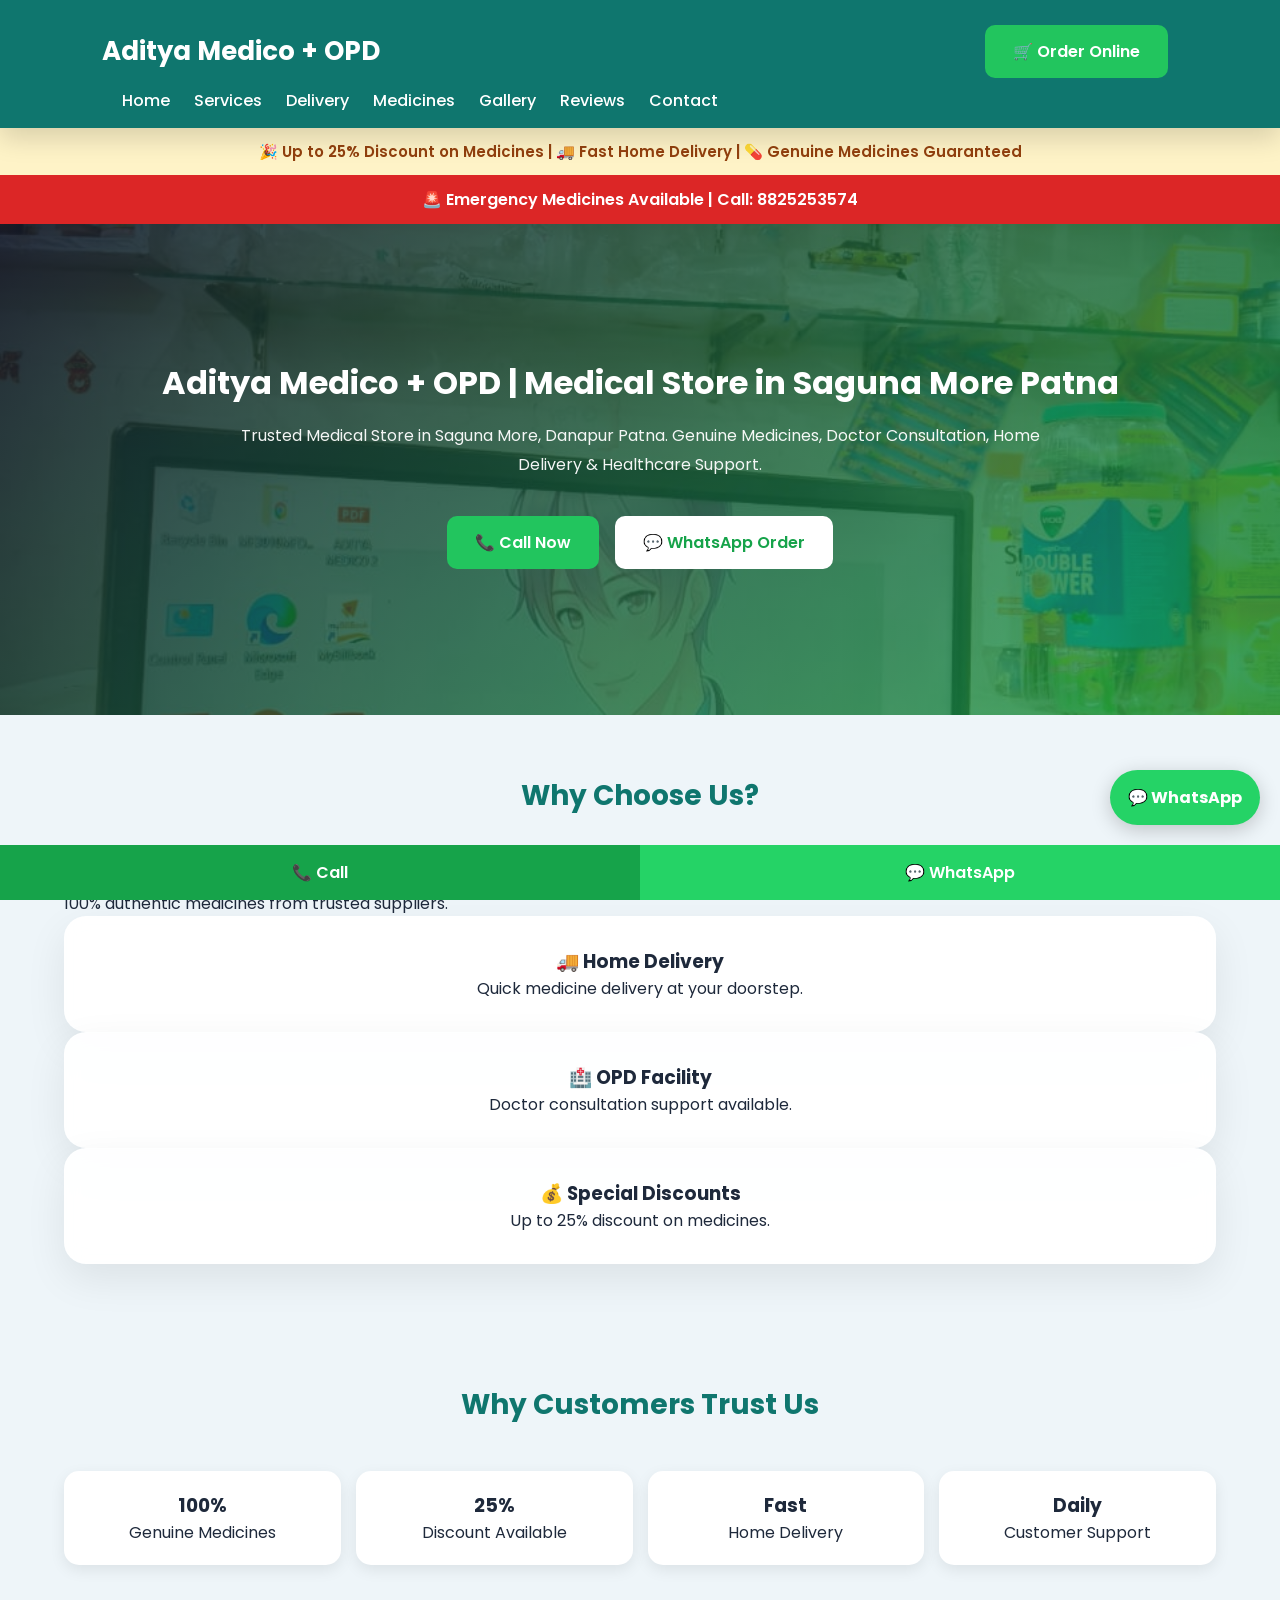
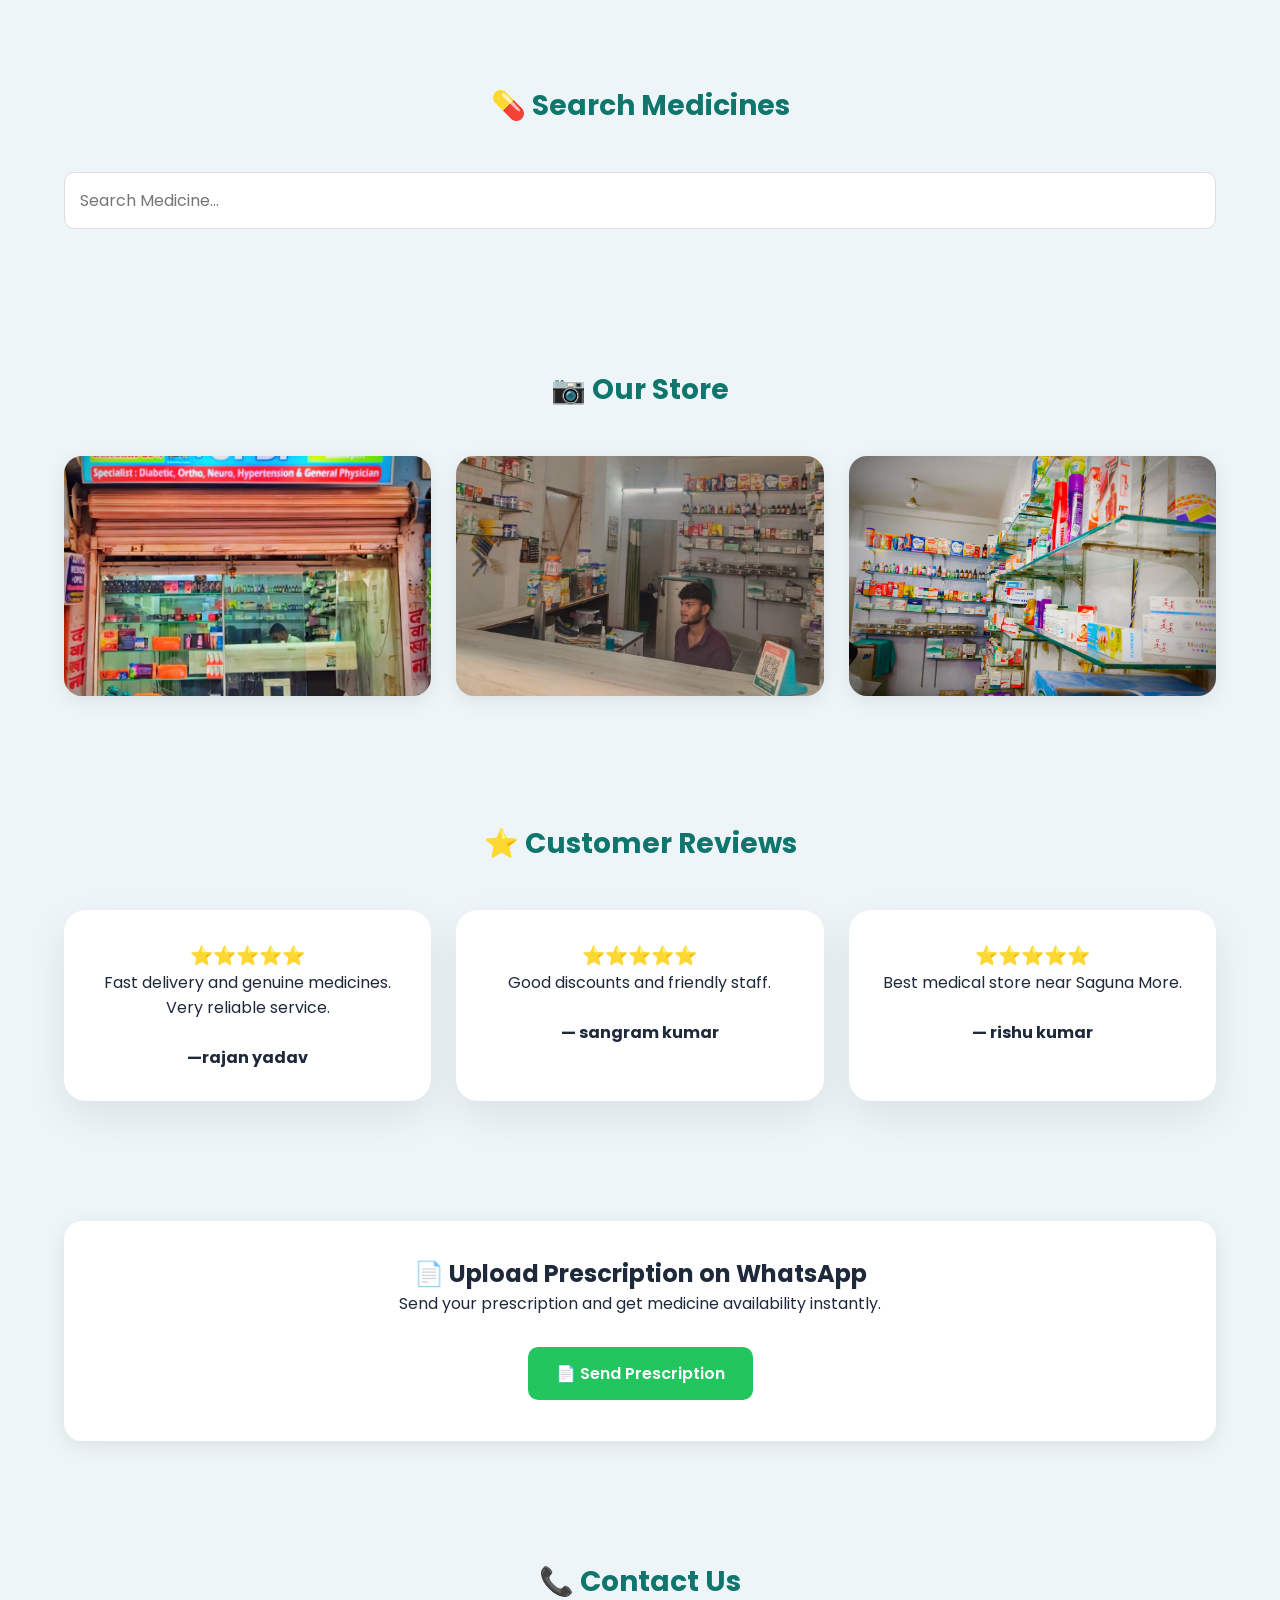
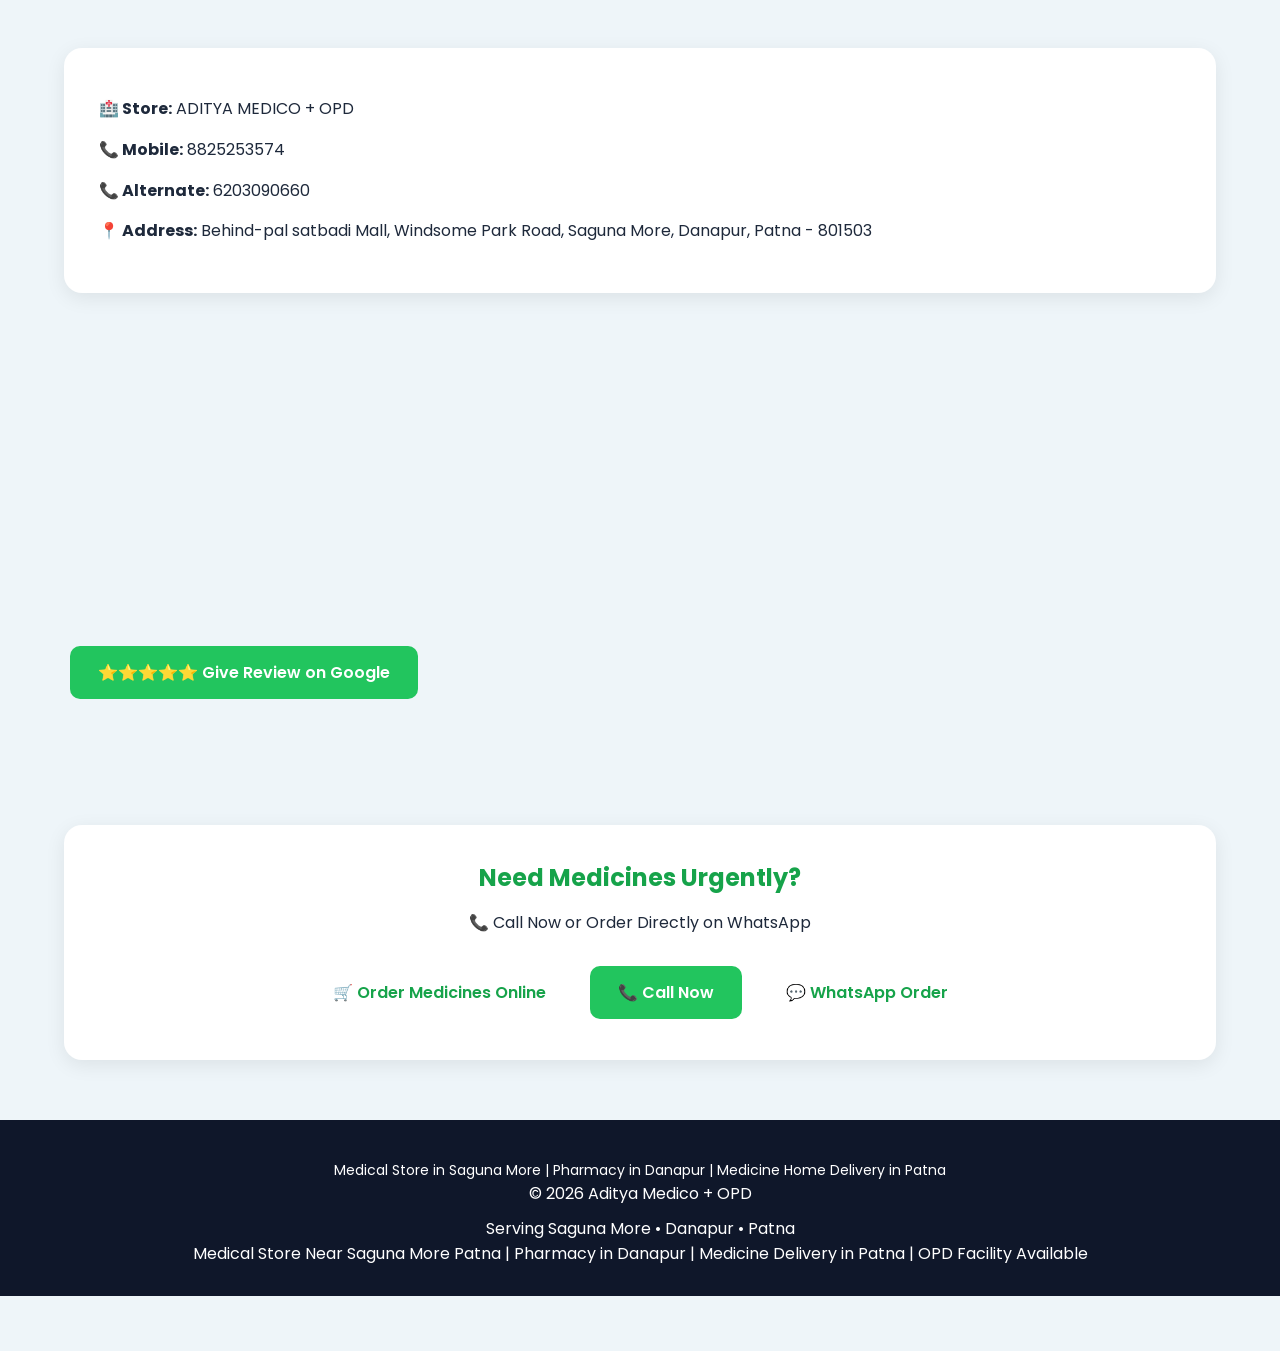
==== index.html @ daf8c57b "Update index.html" ====
<!DOCTYPE html>
<html lang="en">
<head>
<meta charset="UTF-8">
<meta name="viewport" content="width=device-width, initial-scale=1.0">

<title>Aditya Medico + OPD | Medical Store in Saguna More Danapur Patna</title>

<meta name="description"
content="Aditya Medico + OPD at Saguna More Danapur Patna. Genuine Medicines, Surgical Products, OPD Facility, Home Delivery and Special Discounts Available.">

<meta name="keywords"
content="Medical Store in Danapur, Medical Store in Saguna More, Pharmacy in Patna, Medicine Home Delivery, Surgical Products, OPD Facility">

<meta name="theme-color" content="#16a34a">

<link rel="canonical" href="https://aditya-medical.github.io/aditya-medical/">

<meta name="robots" content="index, follow">

<meta property="og:title" content="Aditya Medico + OPD">
<meta property="og:description" content="Medical Store in Saguna More Danapur Patna">
<meta property="og:image" content="shop1.jpg">
<meta property="og:type" content="website">
<meta property="og:url" content="https://aditya-medical.github.io/aditya-medical/">

<meta name="author" content="Aditya Medico + OPD">
<meta name="geo.region" content="IN-BR">
<meta name="geo.placename" content="Patna">
<link href="https://fonts.googleapis.com/css2?family=Poppins:wght@300;400;500;600;700&display=swap" rel="stylesheet">

<style>
.header-search input{
padding:10px;
border:none;
border-radius:8px;
width:250px;
outline:none;
}

@media(max-width:768px){
.header-search input{
width:100%;
margin-top:10px;
}
}
*{
margin:0;
padding:0;
box-sizing:border-box;
font-family:'Poppins',sans-serif;
scroll-behavior:smooth;
}

body{
background:#eef5f9;
color:#1e293b;
overflow-x:hidden;
}

header{
background:#0f766e;
color:white;
padding:15px 8%;
display:flex;
justify-content:space-between;
align-items:center;
flex-wrap:wrap;
position:sticky;
top:0;
z-index:999;
box-shadow:0 10px 25px rgba(0,0,0,.15);
}

.logo{
font-size:26px;
font-weight:700;
}

nav a{
color:white;
text-decoration:none;
margin-left:20px;
font-weight:500;
transition:.3s;
}

nav a:hover{
opacity:.8;
}
.menu-toggle{
display:none;
font-size:28px;
cursor:pointer;
color:white;
}

@media(max-width:768px){

#medicineList{
columns:1;
}

.menu-toggle{
display:block;
}

nav{
display:none;
width:100%;
text-align:center;
margin-top:10px;
}

nav.active{
display:block;
}

nav a{
display:block;
margin:10px 0;
}

}
.offer-banner{
background:#fef3c7;
color:#92400e;
padding:12px;
text-align:center;
font-weight:600;
font-size:15px;
}

.hero{
padding:140px 8%;
background:
linear-gradient(135deg,
rgba(15,23,42,.85),
rgba(22,163,74,.75)),
url('shop.jpg');
background-size:cover;
background-position:center;
background-repeat:no-repeat;
color:white;
text-align:center;
position:relative;
}

.hero h1{
font-size:60px;
font-weight:700;
margin-bottom:20px;
line-height:1.2;
}

.hero p{
font-size:22px;
max-width:800px;
margin:auto;
line-height:1.8;
opacity:.95;
}

.hero-buttons{
margin-top:30px;
}

.btn{
display:inline-block;
padding:14px 28px;
border-radius:10px;
text-decoration:none;
font-weight:600;
margin:6px;
transition:.3s;
}

.btn:hover{
transform:translateY(-3px);
}

.btn-primary{
background:#22c55e;
color:white;
}

.btn-secondary{
background:white;
color:#16a34a;
}

.section{
padding:80px 8%;
}

.section-title{
text-align:center;
font-size:34px;
margin-bottom:45px;
color:#0f766e;
}

.features,
.delivery-grid,
.review-grid,
.gallery-grid{
display:grid;
grid-template-columns:repeat(auto-fit,minmax(250px,1fr));
gap:25px;
}

.feature,
.delivery-card,
.review-card{
background:rgba(255,255,255,.95);
padding:30px;
border-radius:22px;
text-align:center;
box-shadow:0 15px 40px rgba(0,0,0,.08);
transition:.4s;
border:1px solid rgba(255,255,255,.3);
backdrop-filter:blur(10px);
}

.feature:hover,
.delivery-card:hover,
.review-card:hover{
transform:translateY(-5px);
}

.gallery-grid img{
width:100%;
height:240px;
object-fit:cover;
border-radius:18px;
box-shadow:0 5px 20px rgba(0,0,0,.08);
transition:.3s;
}

.gallery-grid img:hover{
transform:scale(1.03);
}

.contact{
background:white;
border-radius:18px;
padding:35px;
box-shadow:0 5px 20px rgba(0,0,0,.08);
}

.contact p{
margin:12px 0;
line-height:1.8;
}

.cta-box{
background:white;
padding:35px;
border-radius:18px;
text-align:center;
box-shadow:0 5px 20px rgba(0,0,0,.08);
}

.cta-box h2{
color:#16a34a;
margin-bottom:15px;
}

footer{
background:#0f172a;
color:white;
text-align:center;
padding:30px;
}

.whatsapp-float{
position:fixed;
bottom:20px;
right:20px;
background:#25D366;
color:white;
padding:15px 18px;
border-radius:50px;
text-decoration:none;
font-weight:bold;
box-shadow:0 5px 20px rgba(0,0,0,.2);
z-index:1000;
}

.sticky-mobile{
display:none;
}


.stats{display:grid;grid-template-columns:repeat(auto-fit,minmax(140px,1fr));gap:15px;margin-top:20px}
.stat{background:white;padding:20px;border-radius:15px;text-align:center;box-shadow:0 5px 15px rgba(0,0,0,.08);transition:.3s}
.stat:hover{transform:translateY(-5px)}
.emergency-banner{background:#dc2626;color:white;text-align:center;padding:12px;font-weight:600}
.prescription-box{background:white;padding:35px;border-radius:18px;text-align:center;box-shadow:0 5px 20px rgba(0,0,0,.08)}


.hero h1{
font-size:32px;
}

.hero p{
font-size:16px;
}

.section{
padding:60px 5%;
}

.section-title{
font-size:28px;
}

.sticky-mobile{
display:flex;
position:fixed;
bottom:0;
left:0;
width:100%;
z-index:9999;
}

.sticky-mobile a{
flex:1;
padding:15px;
text-align:center;
text-decoration:none;
font-weight:600;
color:white;
}

.call-bar{
background:#16a34a;
}

.whatsapp-bar{
background:#25D366;
}

footer{
margin-bottom:55px;
}

.whatsapp-float{
bottom:75px;
}


</style>

<script type="application/ld+json">
{
 "@context":"https://schema.org",
 "@type":"Pharmacy",
 "name":"Aditya Medico + OPD",
 "image":"shop1.jpg",
 "telephone":"+918825253574",
 "address":{
   "@type":"PostalAddress",
   "streetAddress":"Behind Pal Satbadi Mall, Windsome Park Road",
   "addressLocality":"Danapur",
   "addressRegion":"Bihar",
   "postalCode":"801503",
   "addressCountry":"IN"
 },
 "url":"https://aditya-medical.github.io/aditya-medical/"
}
</script>
<meta property="og:site_name"
content="Aditya Medico + OPD">

<meta property="og:locale"
content="en_IN">
</head>
<body>

<header>

<div class="logo">Aditya Medico + OPD</div>

<a href="order.html"
class="btn btn-primary"
style="margin:10px;">
🛒 Order Online
</a>
<div class="menu-toggle" onclick="toggleMenu()">
☰
</div>

<nav id="navbar">
<a href="#home">Home</a>
<a href="#services">Services</a>
<a href="#delivery">Delivery</a>
<a href="#medicines">Medicines</a>
<a href="#gallery">Gallery</a>
<a href="#reviews">Reviews</a>
<a href="#contact">Contact</a>
</nav>

</header>

<div class="offer-banner">
🎉 Up to 25% Discount on Medicines | 🚚 Fast Home Delivery | 💊 Genuine Medicines Guaranteed
</div>
<div class="emergency-banner">🚨 Emergency Medicines Available | Call: 8825253574</div>

<section class="hero" id="home">

<h1>
Aditya Medico + OPD | Medical Store in Saguna More Patna
</h1>
<p>
Trusted Medical Store in Saguna More, Danapur Patna.
Genuine Medicines, Doctor Consultation, Home Delivery & Healthcare Support.
</p>

<div class="hero-buttons">

<a href="tel:8825253574"
class="btn btn-primary">
📞 Call Now
</a>

<a href="https://wa.me/918825253574"
class="btn btn-secondary"
target="_blank">
💬 WhatsApp Order
</a>

</div>

</section>

<section class="section" id="services">

<h2 class="section-title">
Why Choose Us?
</h2>


<h3>💊 Genuine Medicines</h3>
<p>
100% authentic medicines from trusted suppliers.
</p>
</div>

<div class="feature">
<h3>🚚 Home Delivery</h3>
<p>
Quick medicine delivery at your doorstep.
</p>
</div>

<div class="feature">
<h3>🏥 OPD Facility</h3>
<p>
Doctor consultation support available.
</p>
</div>

<div class="feature">
<h3>💰 Special Discounts</h3>
<p>
Up to 25% discount on medicines.
</p>
</div>

</div>

</section>

<section class="section">
<h2 class="section-title">Why Customers Trust Us</h2>
<div class="stats">
<div class="stat"><h3>100%</h3><p>Genuine Medicines</p></div>
<div class="stat"><h3>25%</h3><p>Discount Available</p></div>
<div class="stat"><h3>Fast</h3><p>Home Delivery</p></div>
<div class="stat"><h3>Daily</h3><p>Customer Support</p></div>
</div>
</section>
<section class="section" id="medicines">

<h2 class="section-title">
💊 Search Medicines
</h2>
<input
id="medicineSearch"
type="text"
placeholder="Search Medicine..."
onkeyup="searchMedicine()"
style="
width:100%;
padding:15px;
border:1px solid #ddd;
border-radius:10px;
margin-bottom:20px;
font-size:16px;
">

<div id="medicineList"
style="
display:none;
background:white;
padding:25px;
border-radius:15px;
box-shadow:0 5px 15px rgba(0,0,0,.08);
columns:2;
">
<section class="section" id="delivery">

<h2 class="section-title">
🚚 Delivery Areas
</h2>

<div class="delivery-grid">

<div class="delivery-card">
<h3>📍 Saguna More</h3>
</div>


<div class="delivery-card">
<h3>📍 new mainpura kharanja,road</h3>
</div>

<div class="delivery-card">
<h3>📍 RPS More</h3>
</div>

<div class="delivery-card">
<h3>📍 balaji nager,road</h3>
</div>

</div>
 

</div>

<div id="medicineList"
style="
display:none;
background:white;
padding:25px;
border-radius:15px;
box-shadow:0 5px 15px rgba(0,0,0,.08);
columns:2;
">

<div>Dolo 650</div>
<div>Crocin</div>
<div>Paracetamol</div>
<div>Combiflam</div>
<div>Azithral 500</div>
<div>Azee 500</div>
<div>Amoxycillin</div>
<div>Cefixime</div>
<div>Monocef</div>
<div>Pantoprazole</div>
<div>Pan 40</div>
<div>Gelusil</div>
<div>Digene</div>
<div>Cetirizine</div>
<div>Levocet</div>
<div>Ascoril</div>
<div>Benadryl</div>
<div>Sinarest</div>
<div>Metformin</div>
<div>Glycomet</div>
<div>Glimepiride</div>
<div>Telmisartan</div>
<div>Amlodipine</div>
<div>Losartan</div>
<div>Ecosprin</div>
<div>Atorvastatin</div>
<div>Shelcal</div>
<div>Supradyn</div>
<div>Zincovit</div>
<div>Becosules</div>
<div>ORS</div>
<div>Electral</div>
<div>Volini</div>
<div>Betadine</div>
<div>Savlon</div>
<div>Dettol</div>
<div>Bandage</div>
<div>Cotton</div>
<div>Syringe</div>
<div>Gloves</div>
<div>tetnus</div>
<div>Calpol</div>
<div>Augmentin</div>
<div>Taxim O</div>
<div>Omez</div>
<div>Rabekind</div>
<div>Meftal Spas</div>
<div>Liv 52</div>
<div>Rantac</div>
<div>Nice</div>
<div>Norflox TZ</div>
<div>Allegra</div>
<div>Montair LC</div>
<div>Neurobion Forte</div>
<div>Revital H</div>
<div>Dabur Honitus</div>
<div>Vicks VapoRub</div>
<div>Pampers</div>
<div>Dexolac</div>
<div>Ensure</div>
<div>Horlicks</div>
<div>Protein Powder</div>
</div>
</section>
 
<section class="section" id="gallery">

<h2 class="section-title">
📷 Our Store
</h2>

<div class="gallery-grid">
<a href="shop1.jpg" target="_blank"><img src="shop1.jpg" alt="Aditya Medico Medical Store Saguna More Patna">
</a>
 
<a href="shop2.jpg" target="_blank"><img src="shop2.jpg" alt="Medicine Counter at Aditya Medico Danapur">
</a>
 
<a href="shop3.jpg" target="_blank"><img src="shop3.jpg" alt="Medical Store Interior in Danapur Patna">
</a>
 
</div>

</section>

<section class="section" id="reviews">

<h2 class="section-title">
⭐ Customer Reviews
</h2>

<div class="review-grid">

<div class="review-card">
<h3>⭐⭐⭐⭐⭐</h3>
<p>
Fast delivery and genuine medicines.
Very reliable service.
</p>
<br>
<strong>—rajan yadav</strong>
</div>

<div class="review-card">
<h3>⭐⭐⭐⭐⭐</h3>
<p>
Good discounts and friendly staff.
</p>
<br>
<strong>— sangram kumar</strong>
</div>

<div class="review-card">
<h3>⭐⭐⭐⭐⭐</h3>
<p>
Best medical store near Saguna More.
</p>
<br>
<strong>— rishu kumar</strong>
</div>

</div>

</section>

<section class="section">
<div class="prescription-box">
<h2>📄 Upload Prescription on WhatsApp</h2>
<p>Send your prescription and get medicine availability instantly.</p><br>
<a href="https://wa.me/918825253574"
target="_blank"
class="btn btn-primary">
📄 Send Prescription
</a>
</div>
</section>

<section class="section" id="contact">

<h2 class="section-title">
📞 Contact Us
</h2>

<div class="contact">

<p>
<strong>🏥 Store:</strong>
ADITYA MEDICO + OPD
</p>

<p>
<strong>📞 Mobile:</strong>
8825253574
</p>

<p>
<strong>📞 Alternate:</strong>
6203090660
</p>

<p>
<strong>📍 Address:</strong>
Behind-pal satbadi Mall, Windsome Park Road,
Saguna More, Danapur,
Patna - 801503
</p>

</div>

<iframe
src="https://maps.google.com/maps?q=Saguna%20More%20Danapur%20Patna&t=&z=15&ie=UTF8&iwloc=&output=embed"
width="100%"
height="320"
style="border:0;border-radius:18px;margin-top:20px;"
loading="lazy">
</iframe>
<a href="https://share.google/w2R0YugAiYqn33ZRH"
target="_blank"
class="btn btn-primary">
⭐⭐⭐⭐⭐ Give Review on Google
</a>
</div>
</section>

<section class="section">

<div class="cta-box">

<h2>
Need Medicines Urgently?
</h2>

<p>
📞 Call Now or Order Directly on WhatsApp
</p>

<br>

<a href="order.html"
class="btn btn-secondary">
🛒 Order Medicines Online
</a>

<a href="tel:8825253574"
class="btn btn-primary">
📞 Call Now
</a>

<a href="https://wa.me/918825253574"
class="btn btn-secondary"
target="_blank">
💬 WhatsApp Order
</a>
</div>

</section>

<footer>
<p style="margin-top:10px;font-size:14px;">
Medical Store in Saguna More | Pharmacy in Danapur | Medicine Home Delivery in Patna
</p>

 <p>
© 2026 Aditya Medico + OPD
</p>

<p style="margin-top:10px;">
Serving Saguna More • Danapur • Patna
</p>
<p>
Medical Store Near Saguna More Patna |
Pharmacy in Danapur |
Medicine Delivery in Patna |
OPD Facility Available
</p>
</footer>

<a href="https://wa.me/918825253574"
target="_blank"
class="whatsapp-float">
💬 WhatsApp
</a>

<div class="sticky-mobile">

<a href="tel:8825253574"
class="call-bar">
📞 Call
</a>

<a href="https://wa.me/918825253574"
target="_blank"
class="whatsapp-bar">
💬 WhatsApp
</a>

</div>
<script>
function searchMedicine() {

let input =
document.getElementById("medicineSearch")
.value.toLowerCase();

let medicineList =
document.getElementById("medicineList");

let medicines =
document.querySelectorAll("#medicineList div");

if(input === ""){
medicineList.style.display = "none";
return;
}

medicineList.style.display = "block";

medicines.forEach(function(item){

if(item.innerText.toLowerCase().includes(input)){
item.style.display = "block";
}
else{
item.style.display = "none";
}

});

}
</script>

<script>
function toggleMenu(){
document.getElementById("navbar").classList.toggle("active");
}

function searchMedicineHeader(value){
document.getElementById("medicineSearch").value = value;
searchMedicine();
}
</script>
</body>
</html>
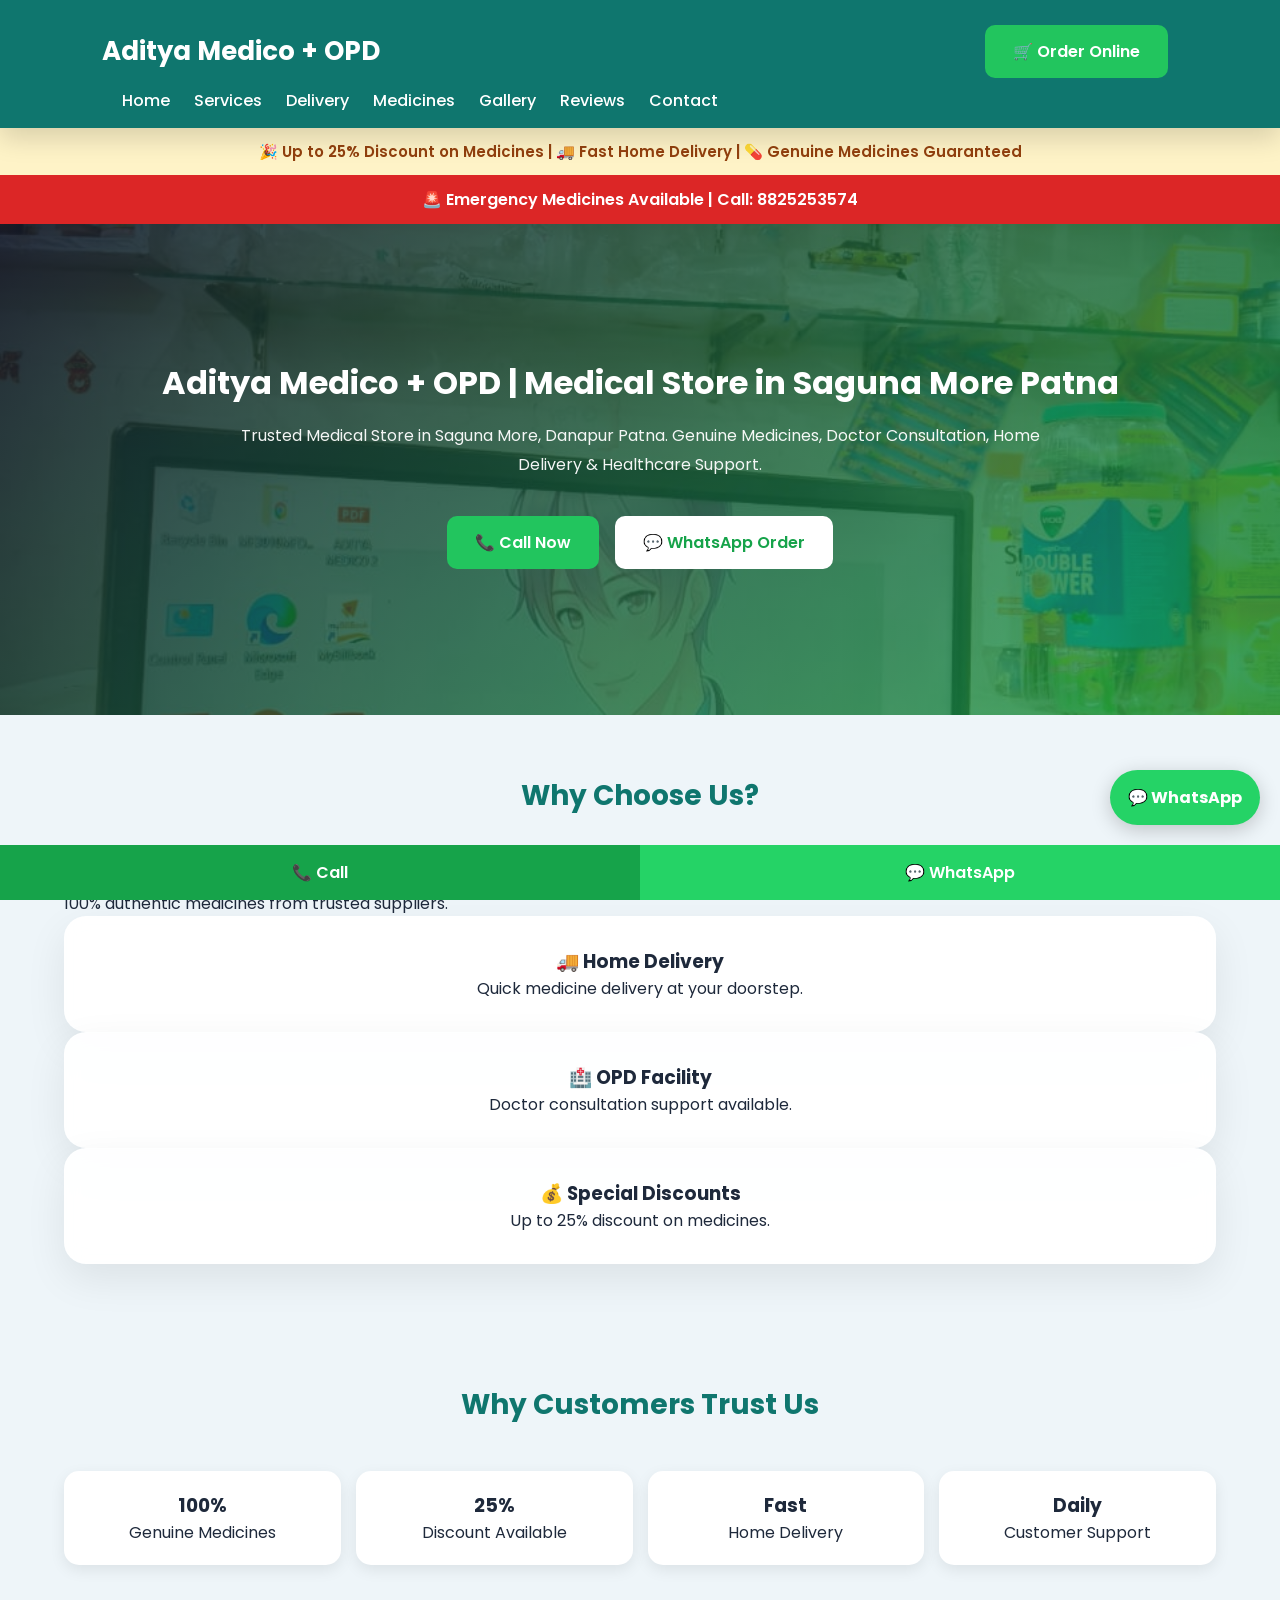
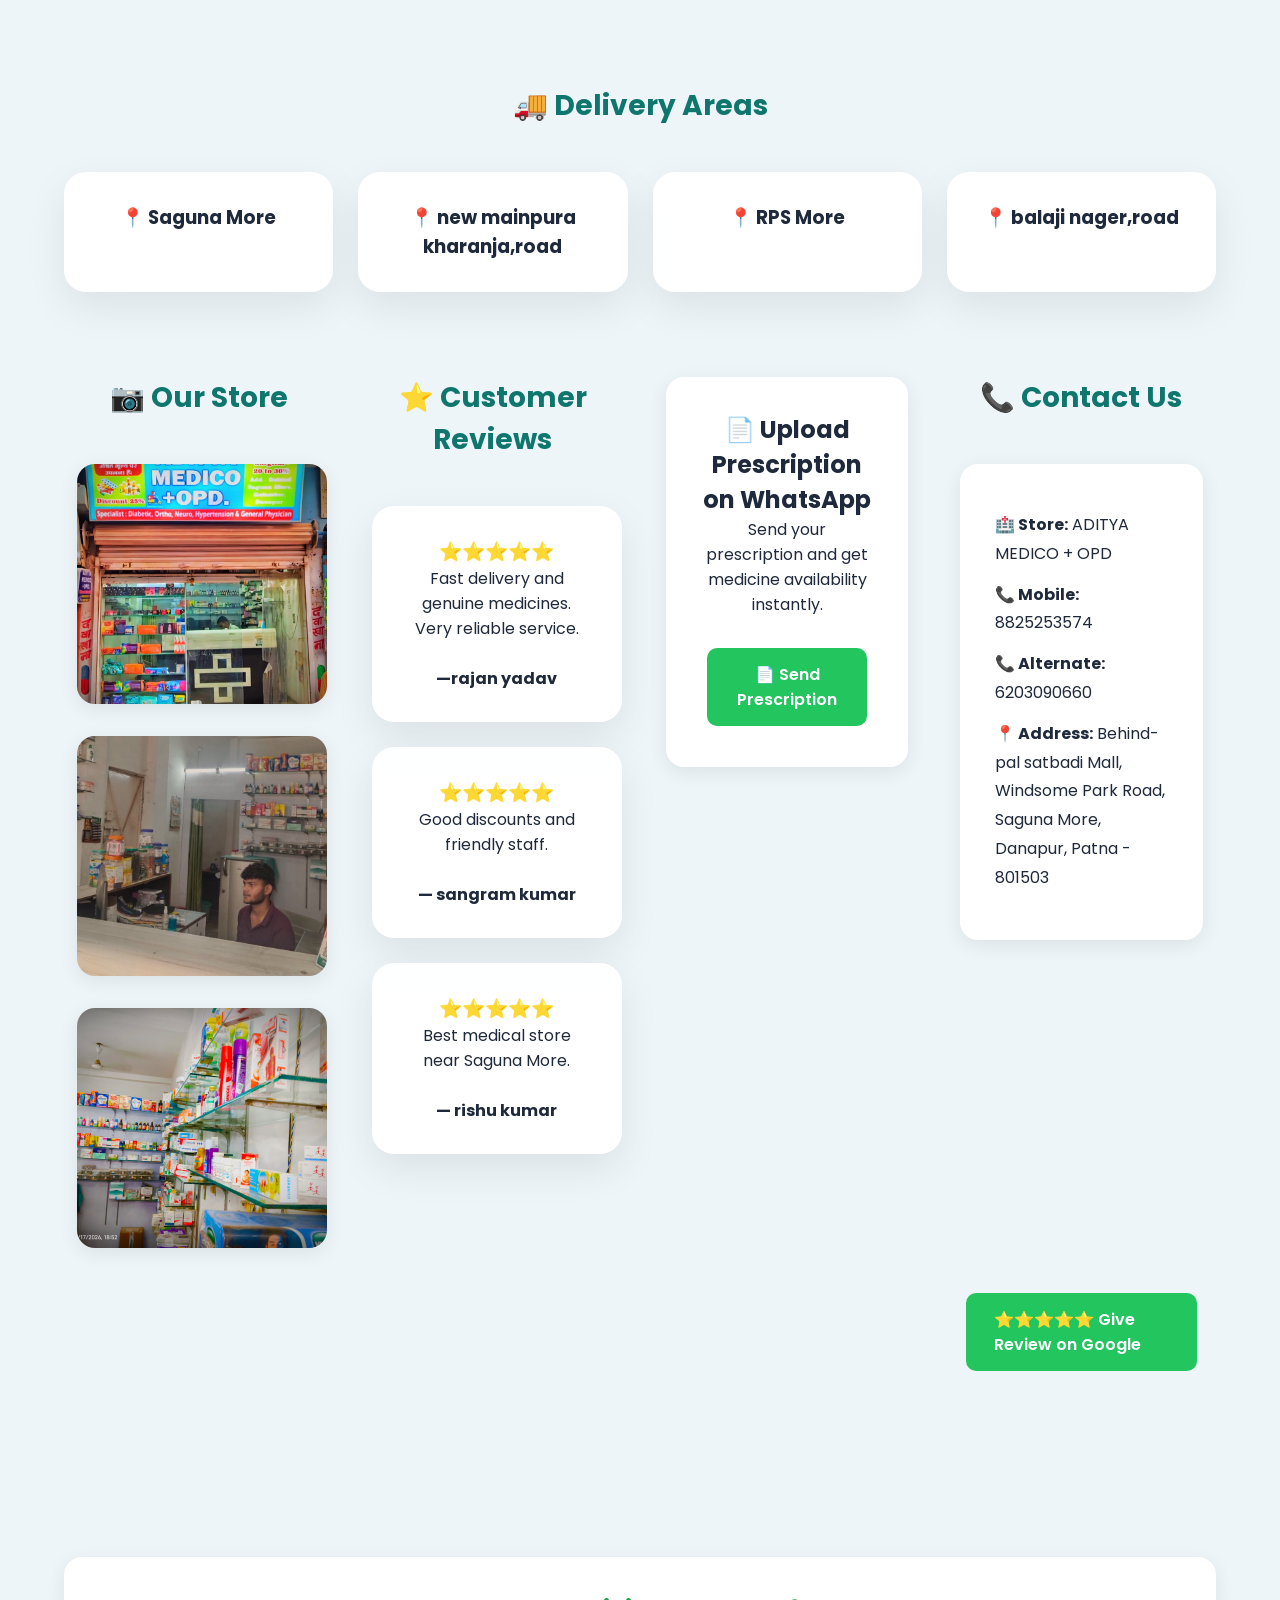
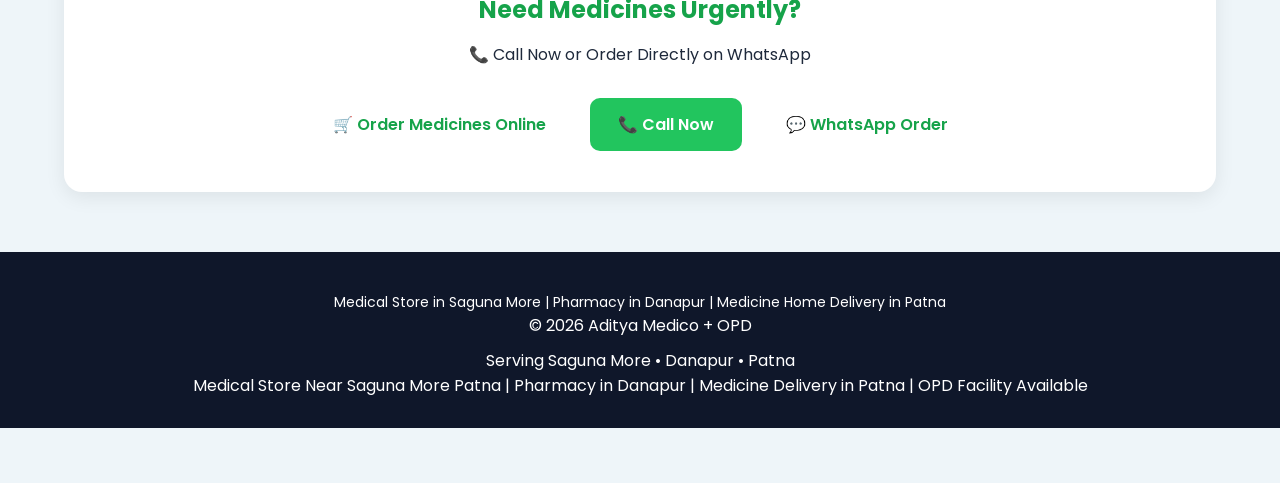
==== commit 10ab304d: "Update index.html" ====
--- a/index.html
+++ b/index.html
@@ -482,34 +482,7 @@
 <div class="stat"><h3>Daily</h3><p>Customer Support</p></div>
 </div>
 </section>
-<section class="section" id="medicines">
-
-<h2 class="section-title">
-💊 Search Medicines
-</h2>
-<input
-id="medicineSearch"
-type="text"
-placeholder="Search Medicine..."
-onkeyup="searchMedicine()"
-style="
-width:100%;
-padding:15px;
-border:1px solid #ddd;
-border-radius:10px;
-margin-bottom:20px;
-font-size:16px;
-">
-
-<div id="medicineList"
-style="
-display:none;
-background:white;
-padding:25px;
-border-radius:15px;
-box-shadow:0 5px 15px rgba(0,0,0,.08);
-columns:2;
-">
+
 <section class="section" id="delivery">
 
 <h2 class="section-title">
@@ -535,85 +508,8 @@
 <h3>📍 balaji nager,road</h3>
 </div>
 
-</div>
- 
-
-</div>
-
-<div id="medicineList"
-style="
-display:none;
-background:white;
-padding:25px;
-border-radius:15px;
-box-shadow:0 5px 15px rgba(0,0,0,.08);
-columns:2;
-">
-
-<div>Dolo 650</div>
-<div>Crocin</div>
-<div>Paracetamol</div>
-<div>Combiflam</div>
-<div>Azithral 500</div>
-<div>Azee 500</div>
-<div>Amoxycillin</div>
-<div>Cefixime</div>
-<div>Monocef</div>
-<div>Pantoprazole</div>
-<div>Pan 40</div>
-<div>Gelusil</div>
-<div>Digene</div>
-<div>Cetirizine</div>
-<div>Levocet</div>
-<div>Ascoril</div>
-<div>Benadryl</div>
-<div>Sinarest</div>
-<div>Metformin</div>
-<div>Glycomet</div>
-<div>Glimepiride</div>
-<div>Telmisartan</div>
-<div>Amlodipine</div>
-<div>Losartan</div>
-<div>Ecosprin</div>
-<div>Atorvastatin</div>
-<div>Shelcal</div>
-<div>Supradyn</div>
-<div>Zincovit</div>
-<div>Becosules</div>
-<div>ORS</div>
-<div>Electral</div>
-<div>Volini</div>
-<div>Betadine</div>
-<div>Savlon</div>
-<div>Dettol</div>
-<div>Bandage</div>
-<div>Cotton</div>
-<div>Syringe</div>
-<div>Gloves</div>
-<div>tetnus</div>
-<div>Calpol</div>
-<div>Augmentin</div>
-<div>Taxim O</div>
-<div>Omez</div>
-<div>Rabekind</div>
-<div>Meftal Spas</div>
-<div>Liv 52</div>
-<div>Rantac</div>
-<div>Nice</div>
-<div>Norflox TZ</div>
-<div>Allegra</div>
-<div>Montair LC</div>
-<div>Neurobion Forte</div>
-<div>Revital H</div>
-<div>Dabur Honitus</div>
-<div>Vicks VapoRub</div>
-<div>Pampers</div>
-<div>Dexolac</div>
-<div>Ensure</div>
-<div>Horlicks</div>
-<div>Protein Powder</div>
-</div>
-</section>
+
+
  
 <section class="section" id="gallery">
 
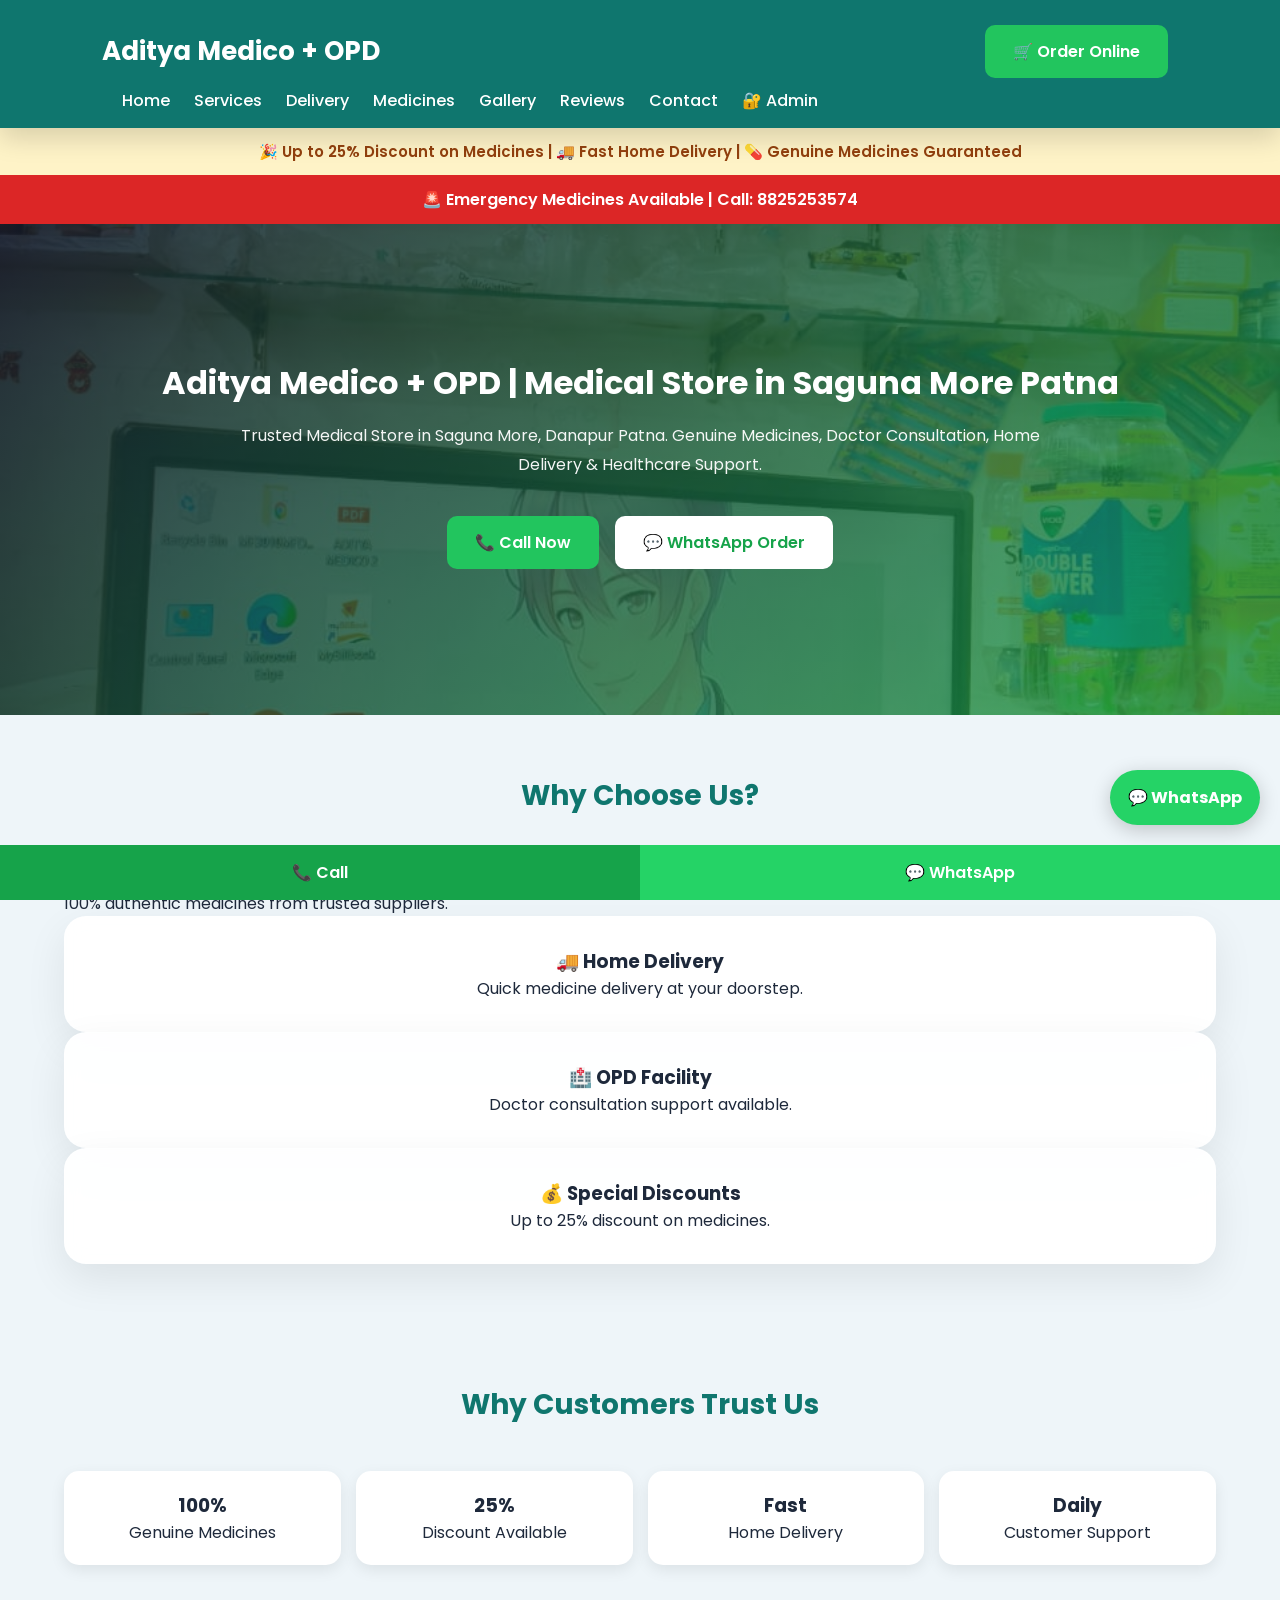
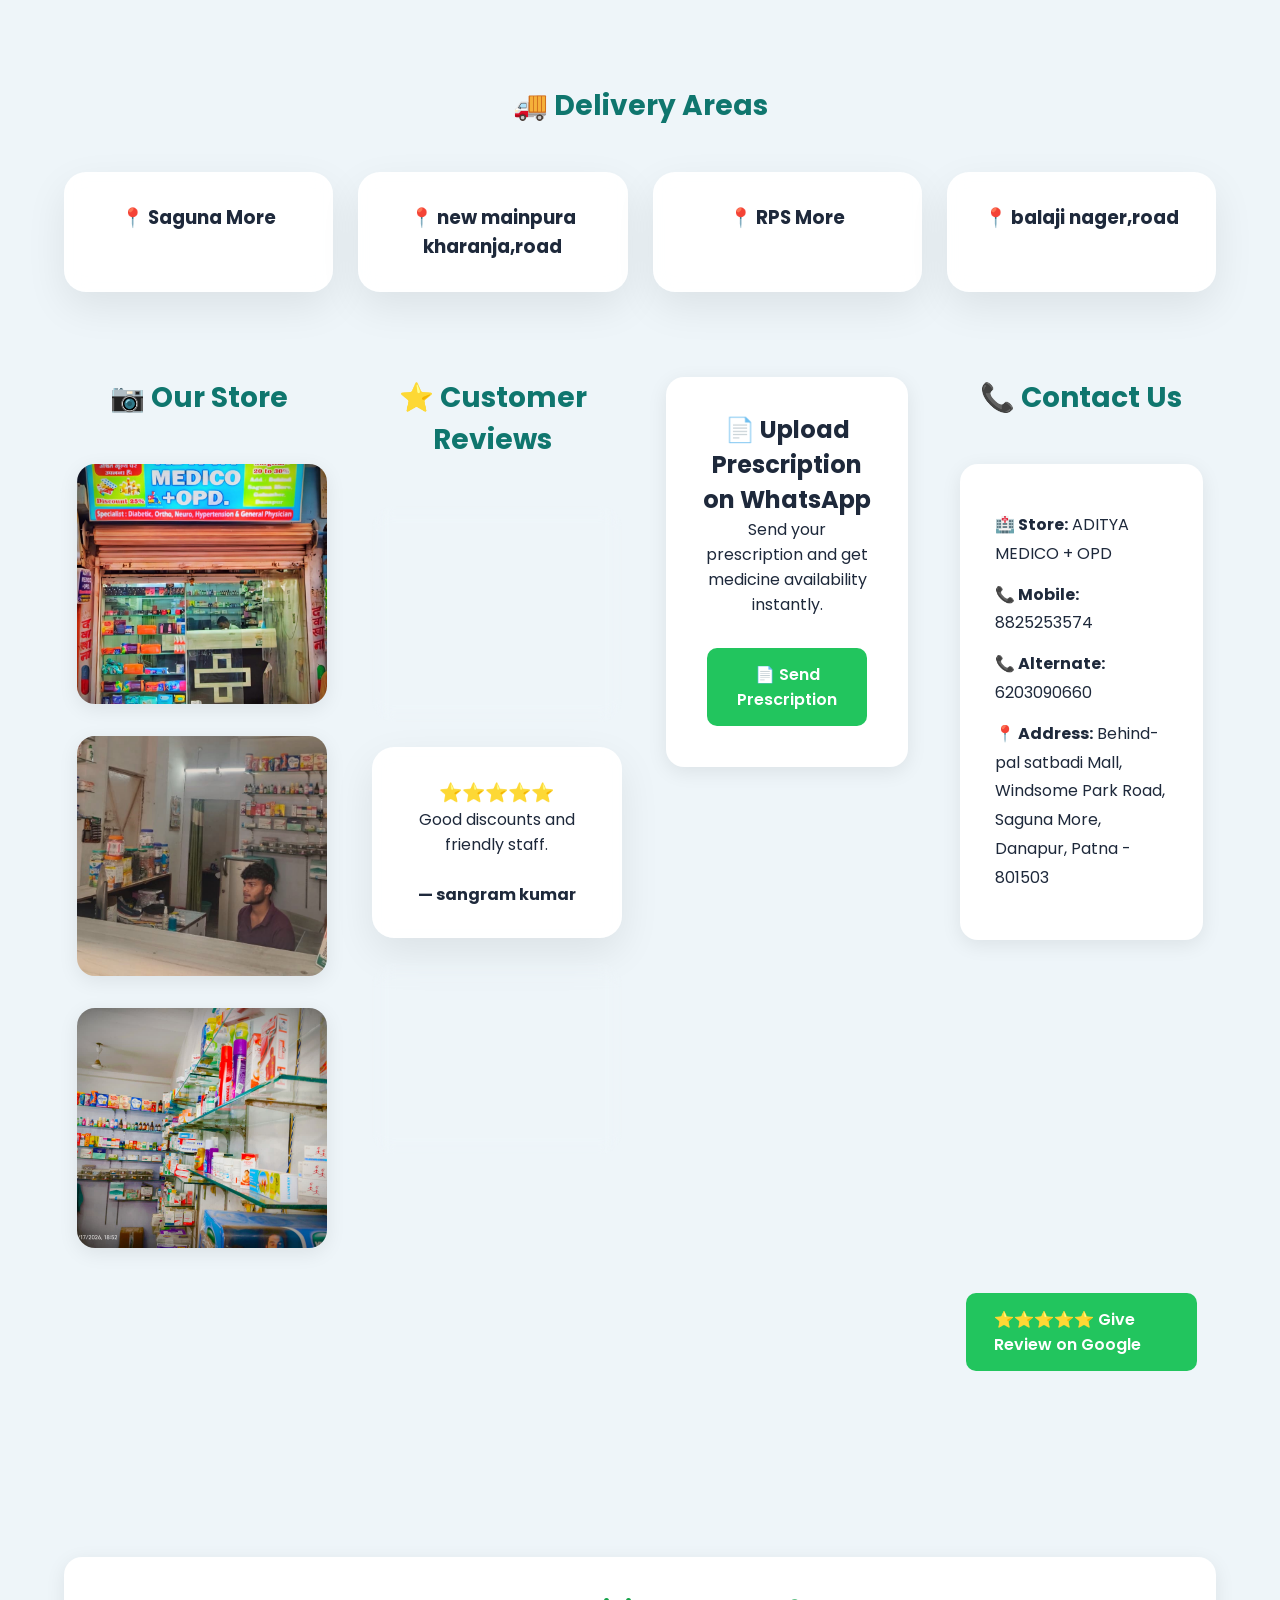
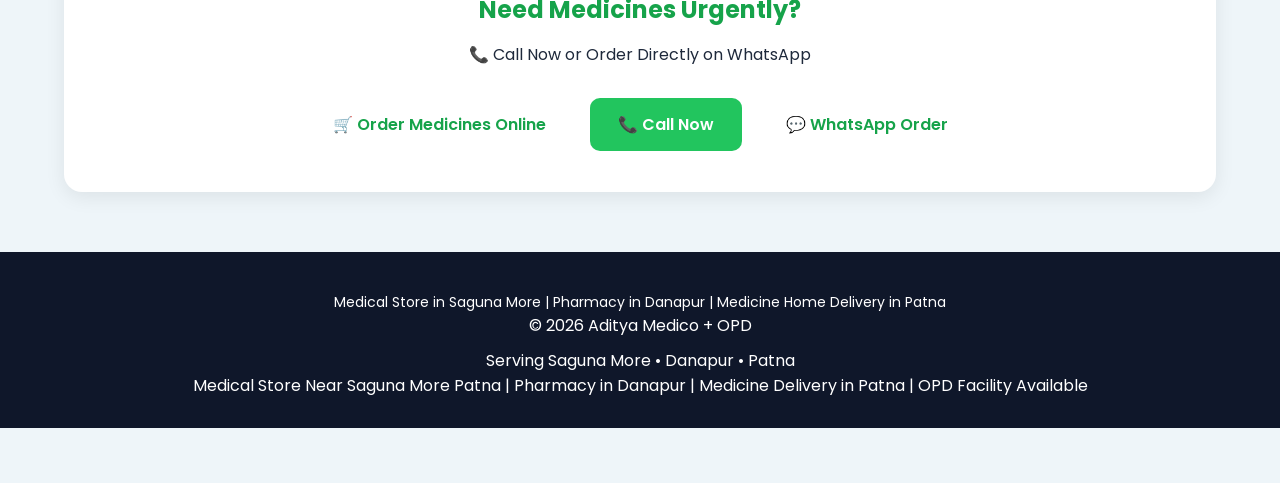
==== commit 86be3d91: "Update index.html" ====
--- a/index.html
+++ b/index.html
@@ -399,6 +399,7 @@
 <a href="#gallery">Gallery</a>
 <a href="#reviews">Reviews</a>
 <a href="#contact">Contact</a>
+<a href="admin.html">🔐 Admin</a>
 </nav>
 
 </header>
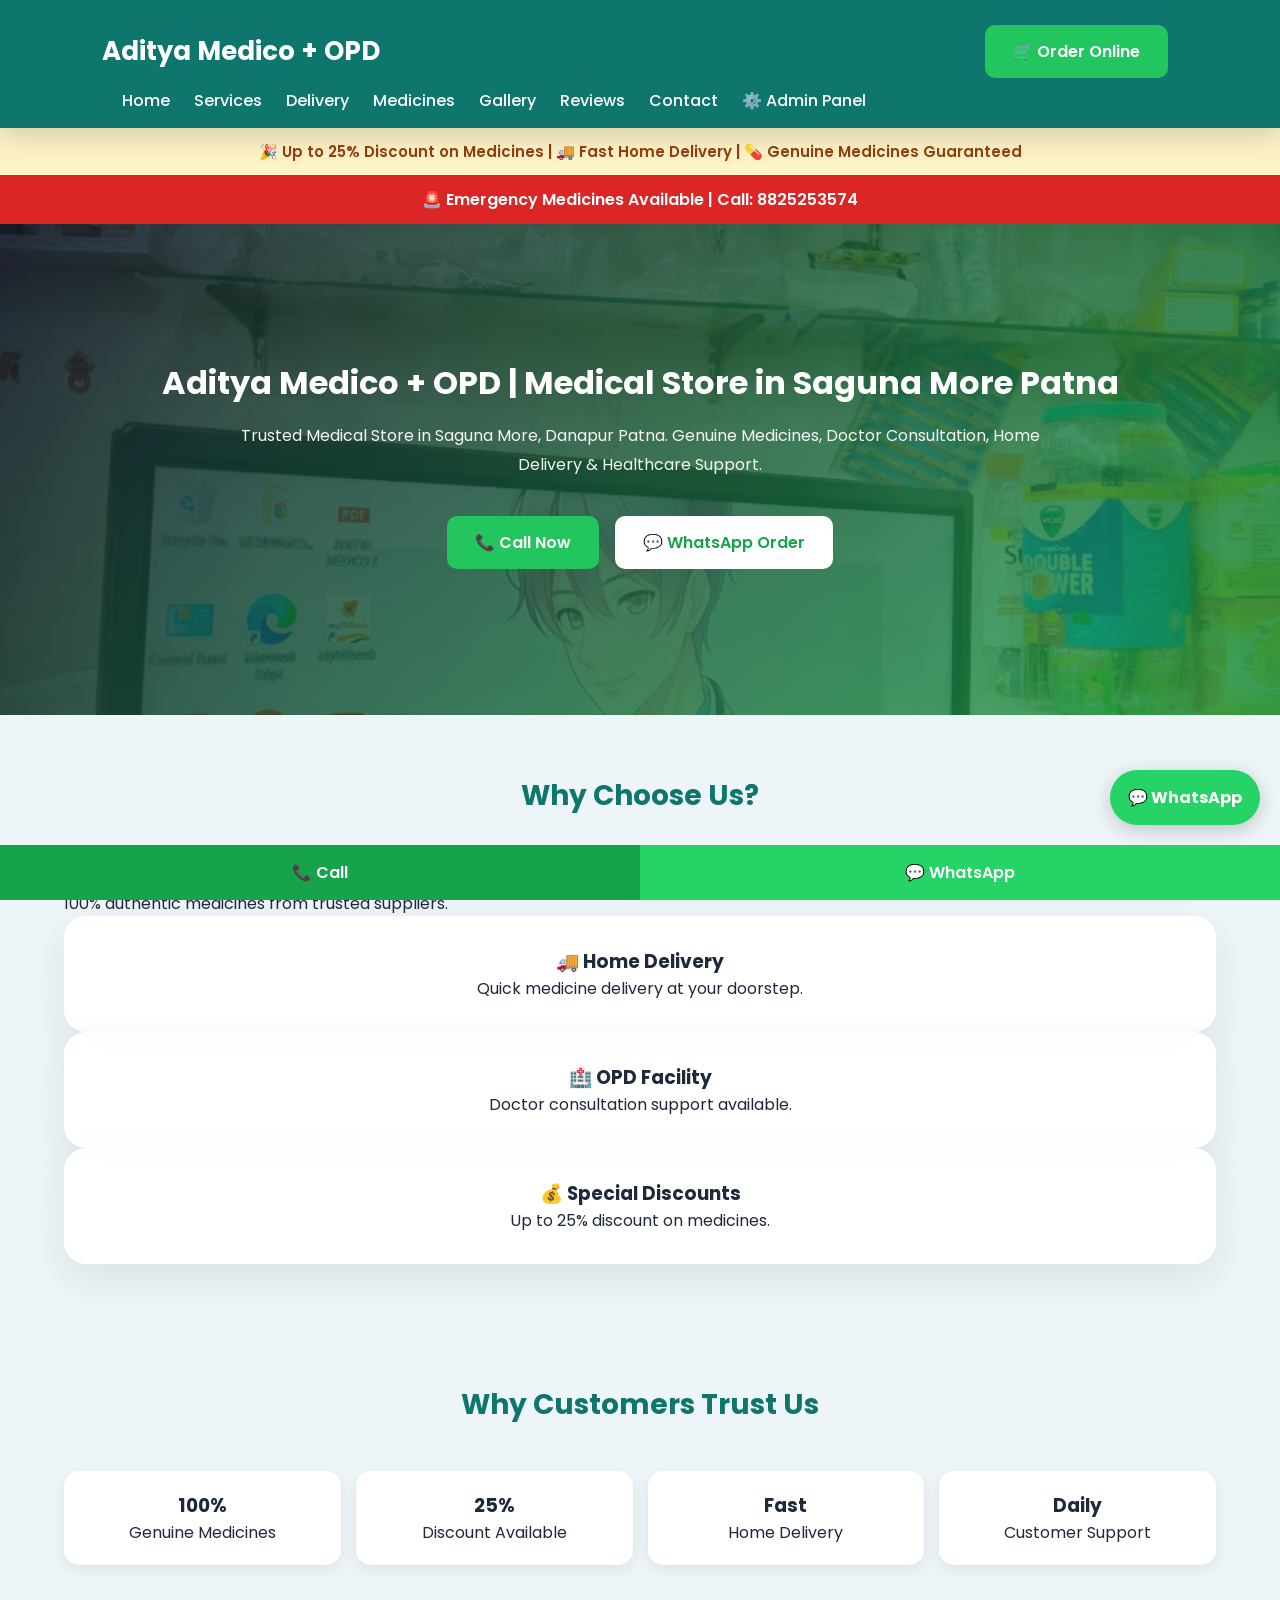
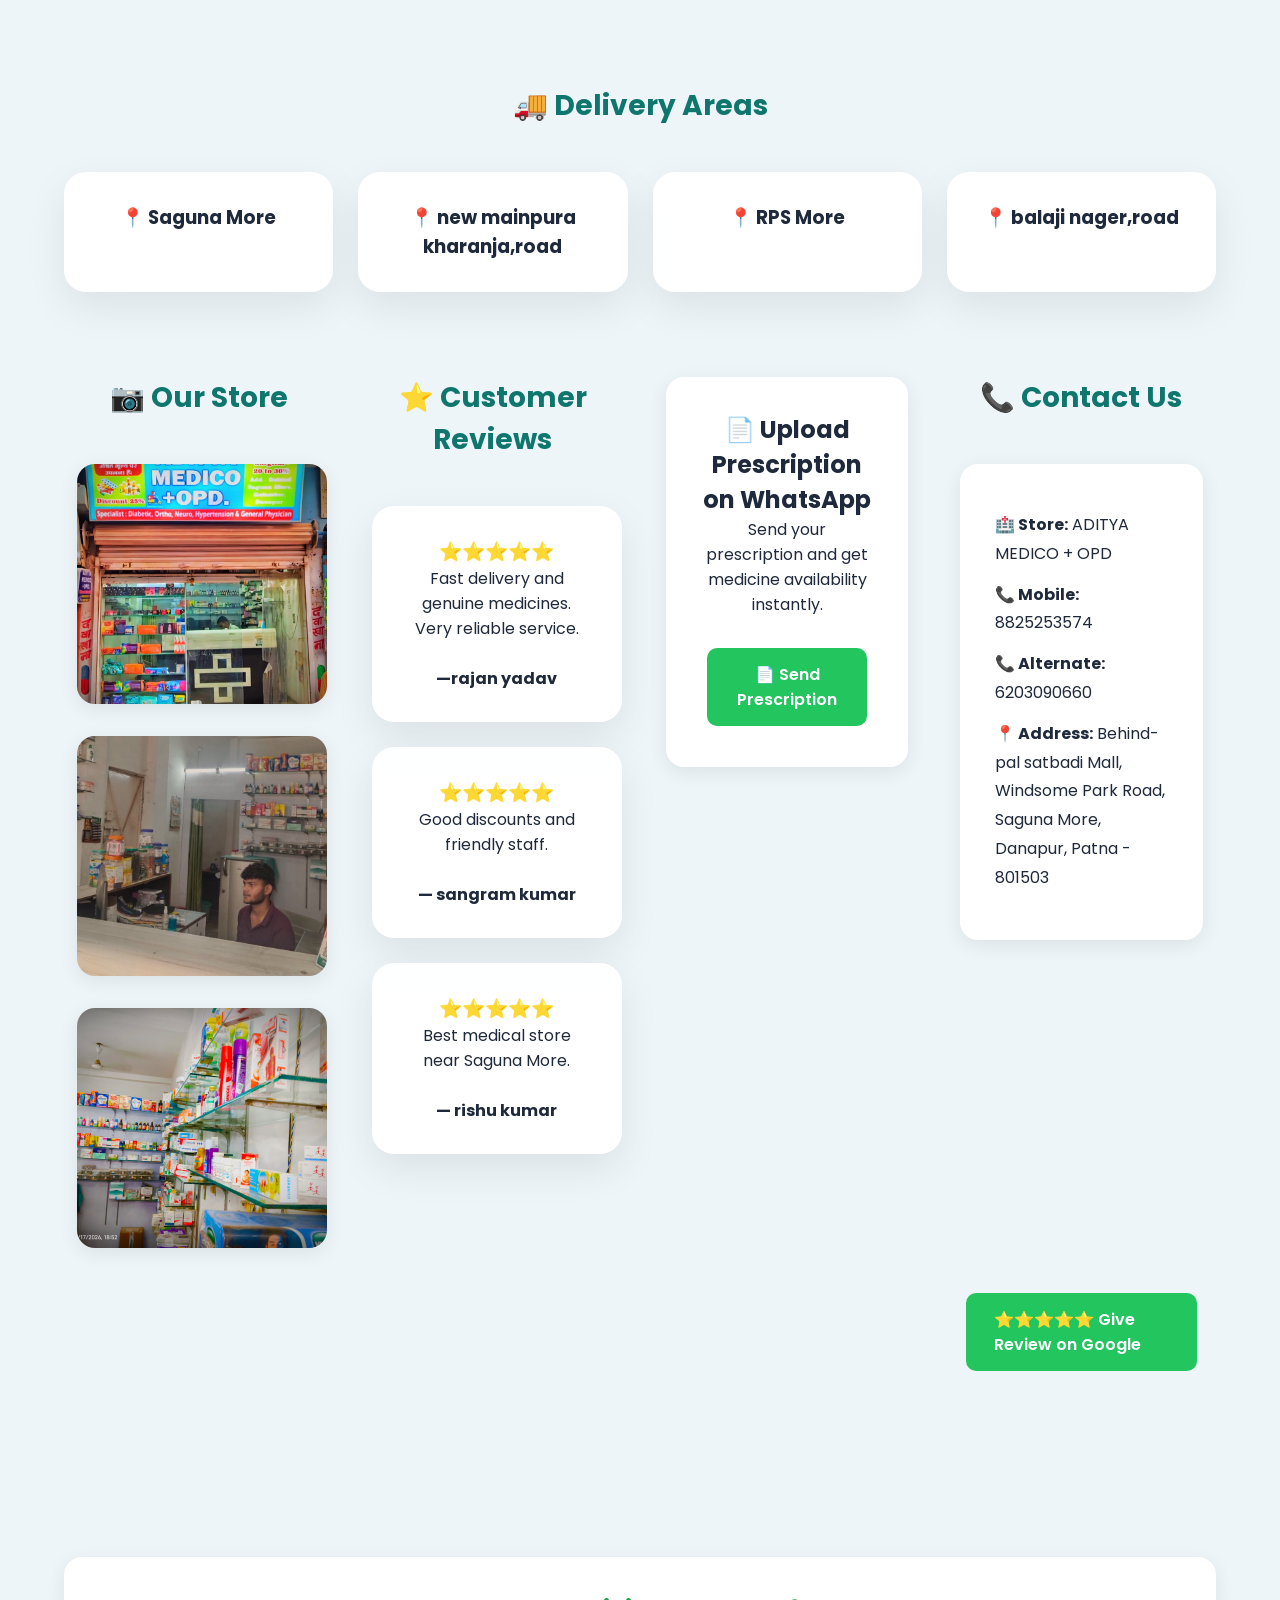
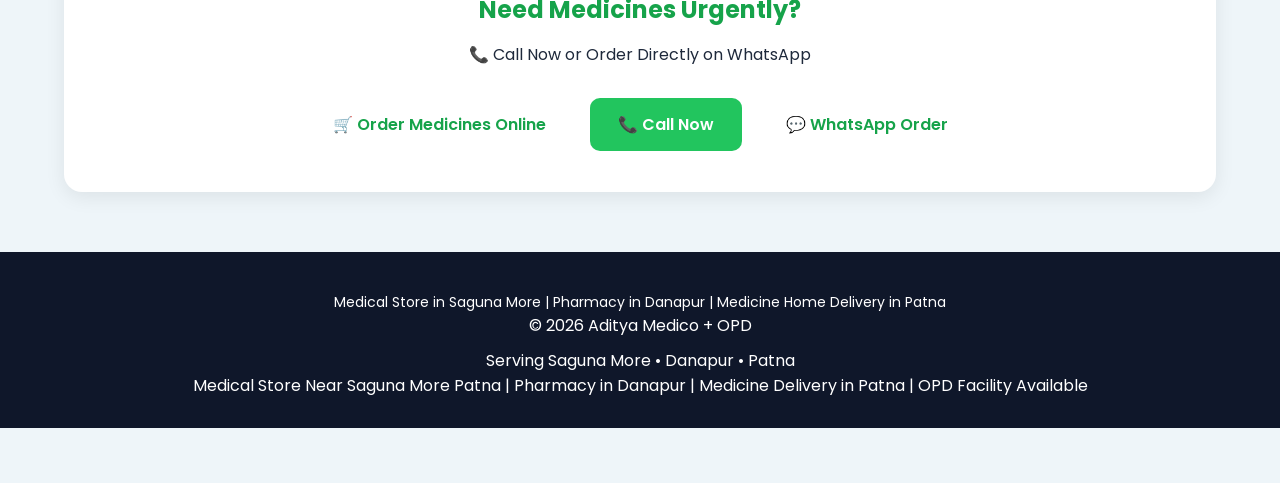
==== commit 1a43b4f3: "Update index.html" ====
--- a/index.html
+++ b/index.html
@@ -399,7 +399,9 @@
 <a href="#gallery">Gallery</a>
 <a href="#reviews">Reviews</a>
 <a href="#contact">Contact</a>
-<a href="admin.html">🔐 Admin</a>
+<a href="admin.html" class="menu-btn">
+⚙️ Admin Panel
+</a>
 </nav>
 
 </header>
@@ -508,7 +510,6 @@
 <div class="delivery-card">
 <h3>📍 balaji nager,road</h3>
 </div>
-
 
 
  
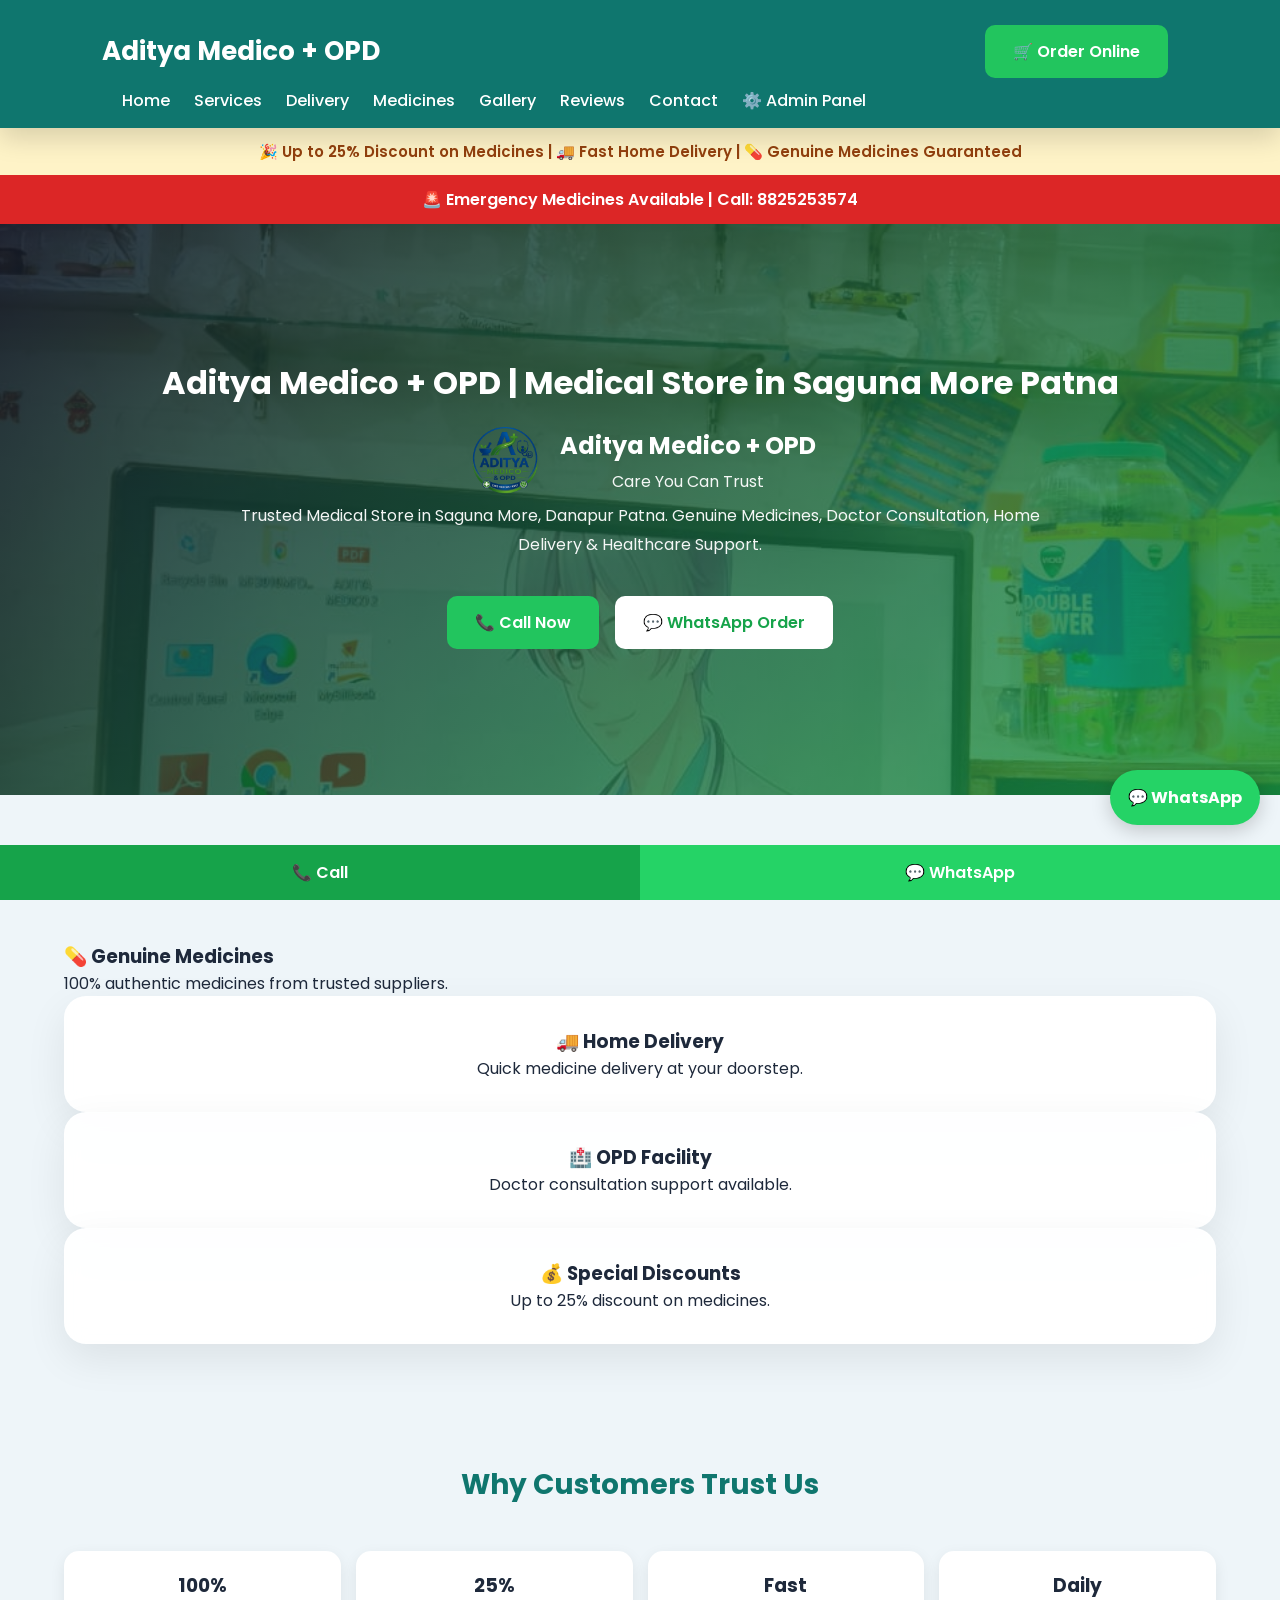
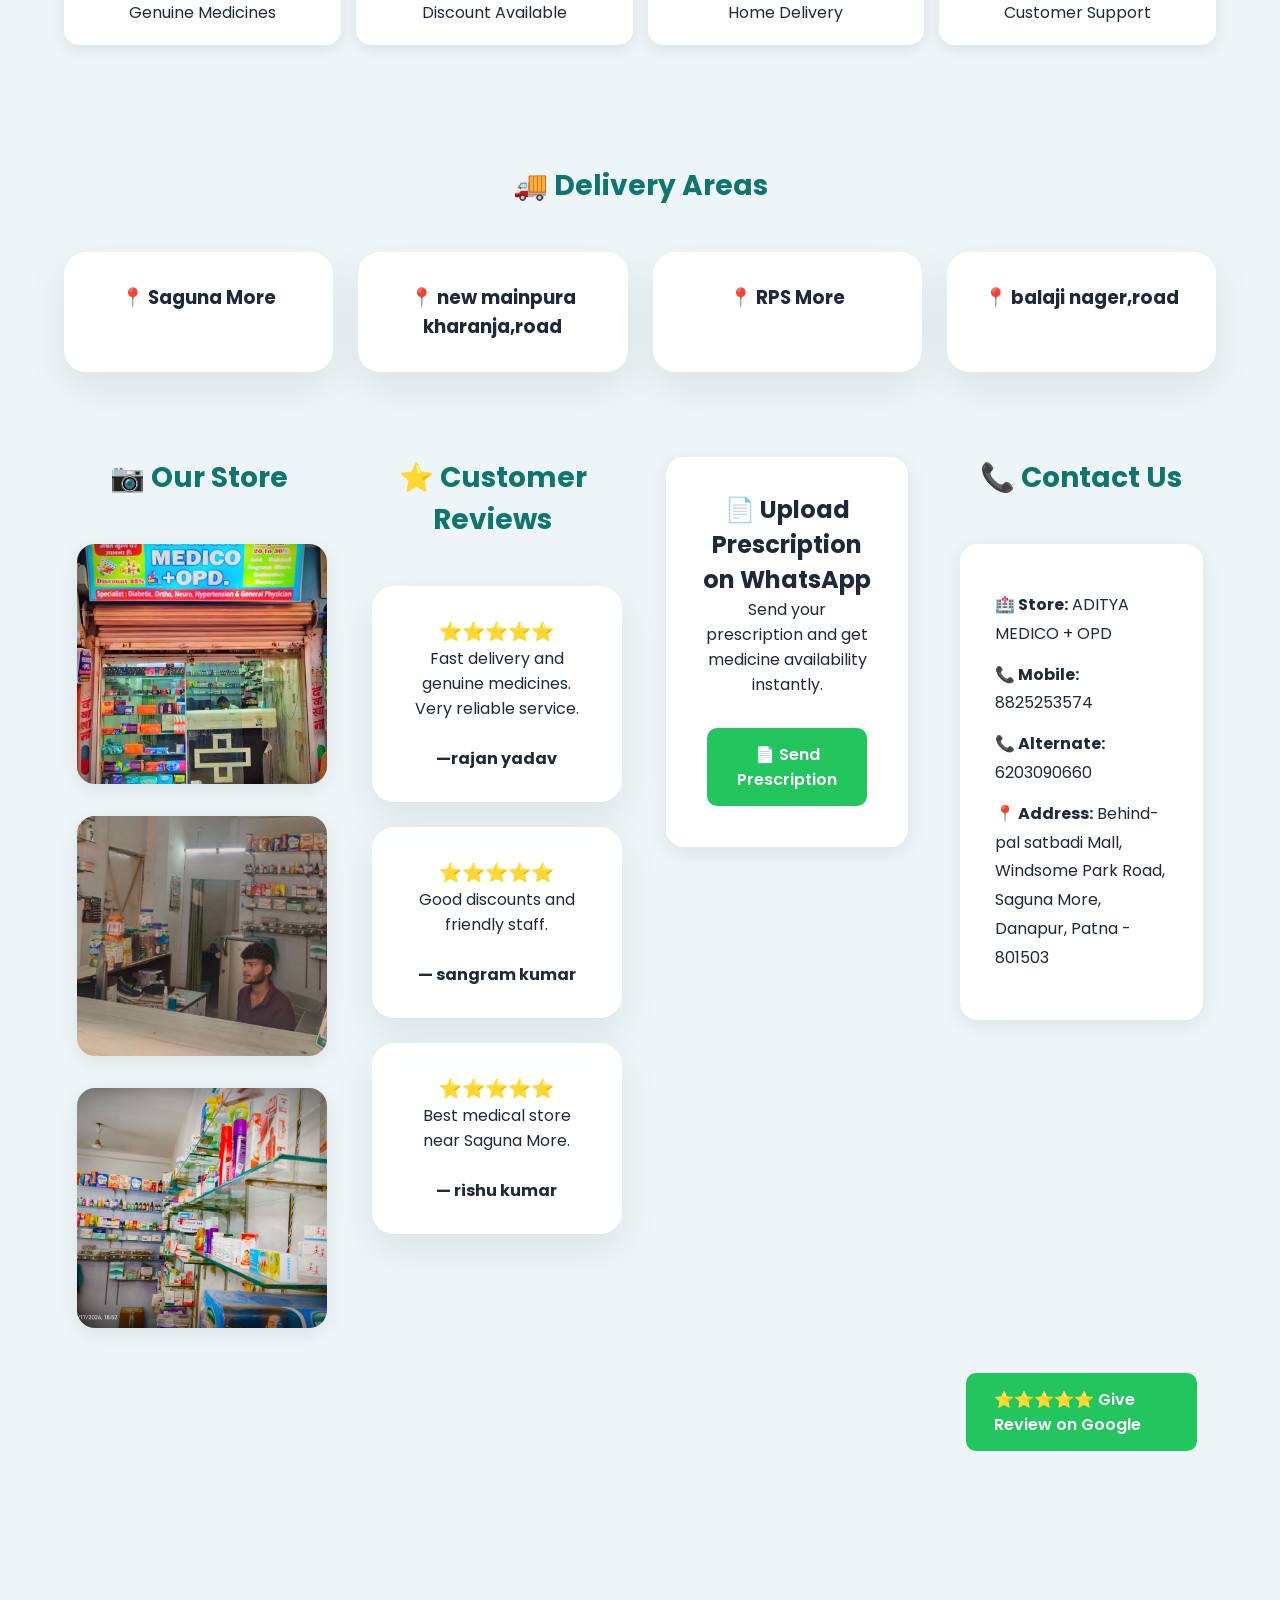
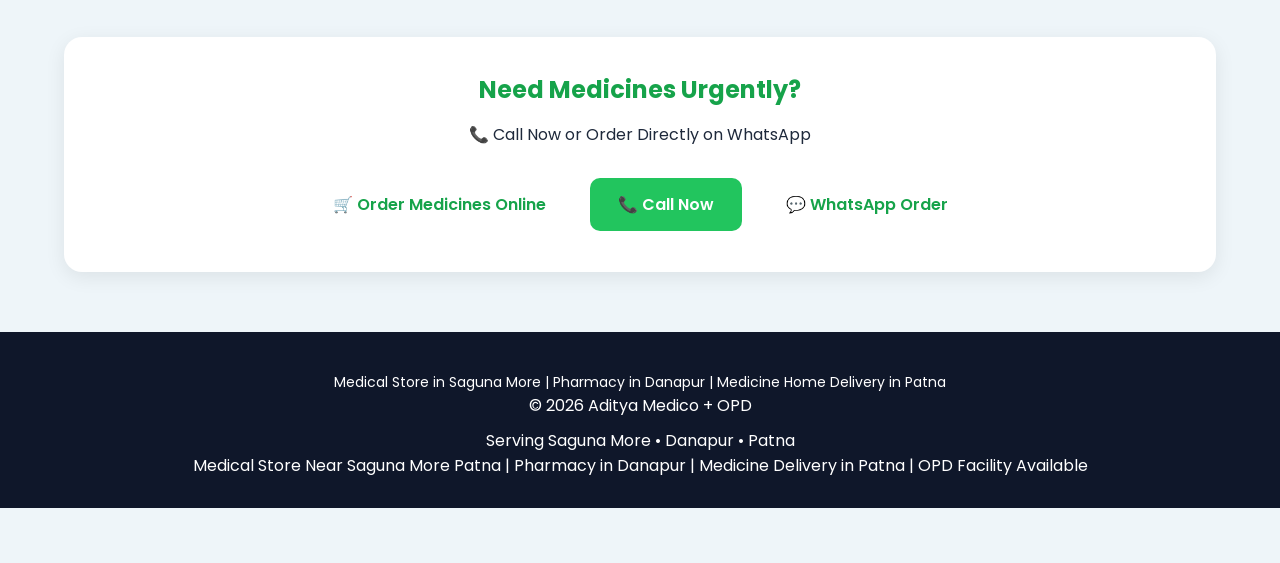
==== commit 13bdd0f7: "Update index.html" ====
--- a/index.html
+++ b/index.html
@@ -5,7 +5,8 @@
 <meta name="viewport" content="width=device-width, initial-scale=1.0">
 
 <title>Aditya Medico + OPD | Medical Store in Saguna More Danapur Patna</title>
-
+ <link rel="icon" href="images/logo.png">
+ 
 <meta name="description"
 content="Aditya Medico + OPD at Saguna More Danapur Patna. Genuine Medicines, Surgical Products, OPD Facility, Home Delivery and Special Discounts Available.">
 
@@ -416,6 +417,18 @@
 <h1>
 Aditya Medico + OPD | Medical Store in Saguna More Patna
 </h1>
+ <div style="display:flex;align-items:center;justify-content:center;gap:15px;">
+
+<img src="images/logo.png"
+alt="Aditya Medico Logo"
+style="width:80px;height:80px;object-fit:contain;">
+
+<div>
+<h2 style="margin:0;">Aditya Medico + OPD</h2>
+<p style="margin:5px 0 0 0;">Care You Can Trust</p>
+</div>
+
+</div>
 <p>
 Trusted Medical Store in Saguna More, Danapur Patna.
 Genuine Medicines, Doctor Consultation, Home Delivery & Healthcare Support.
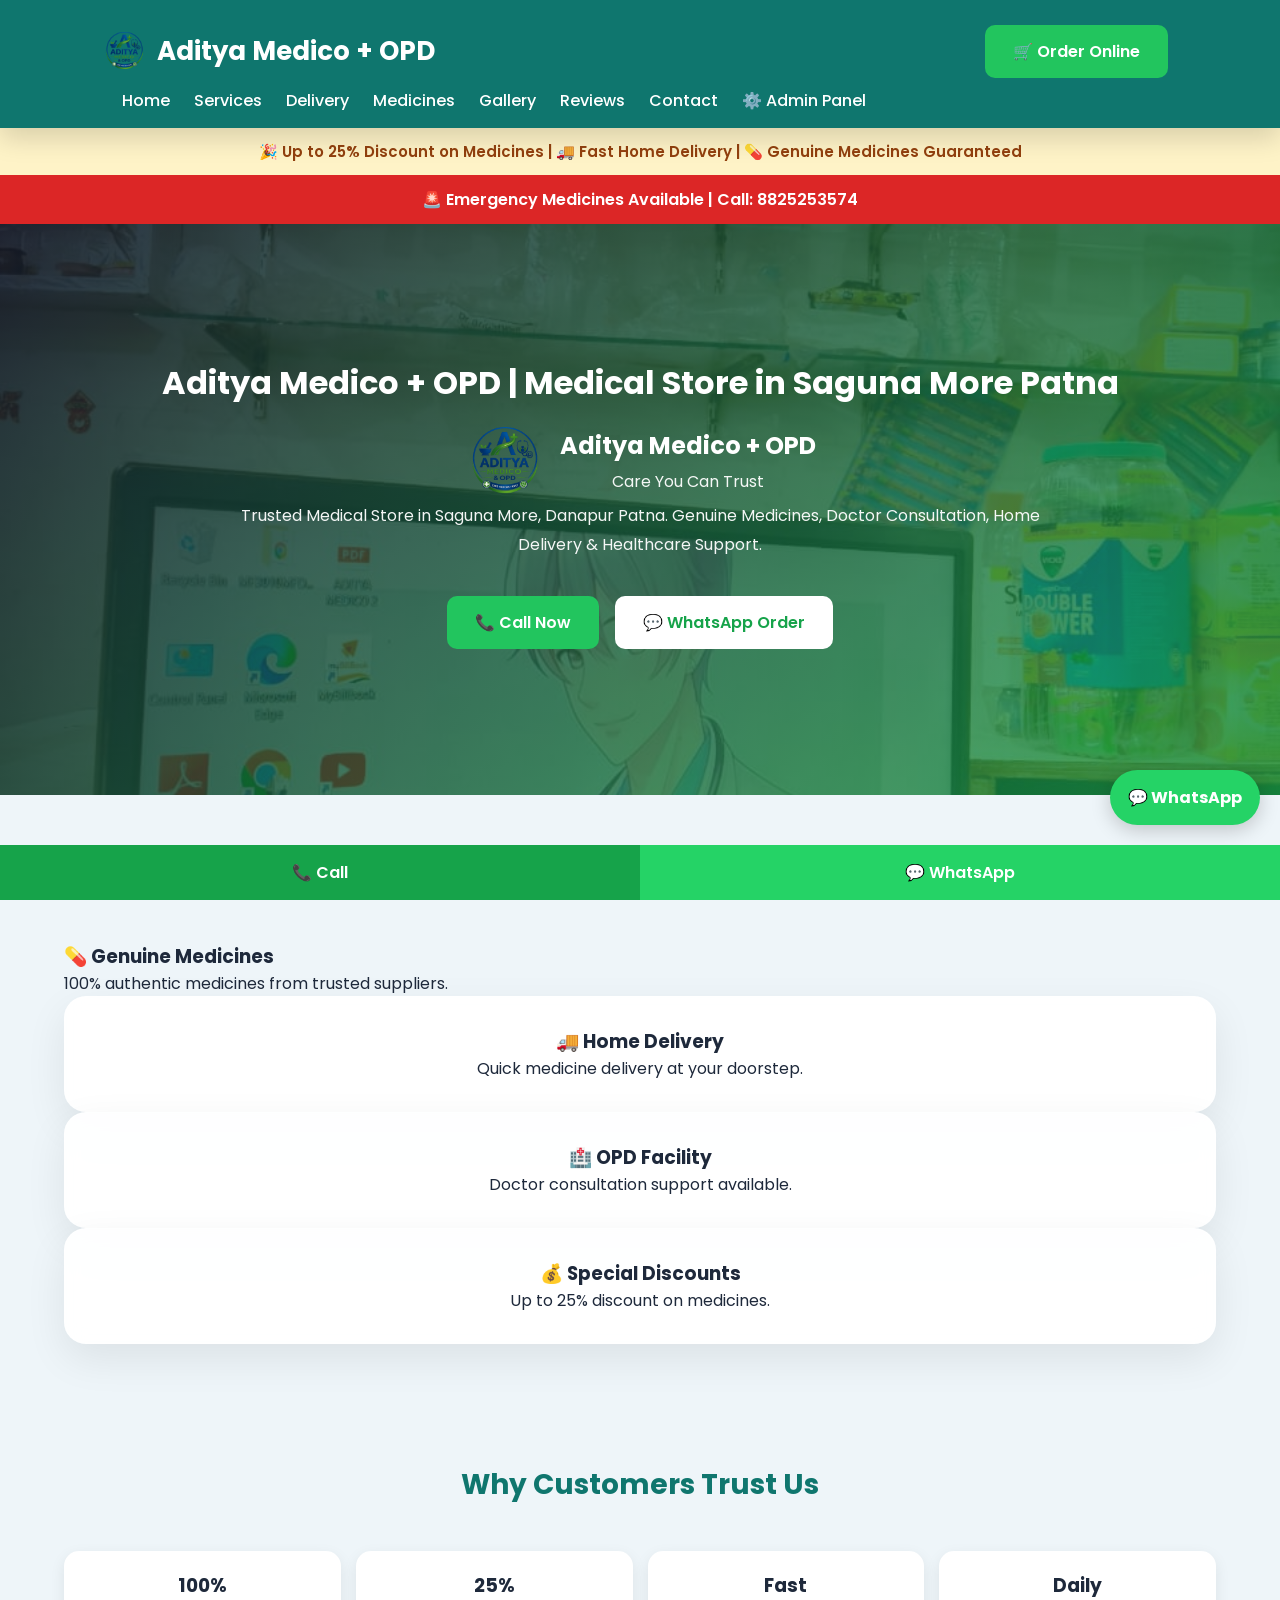
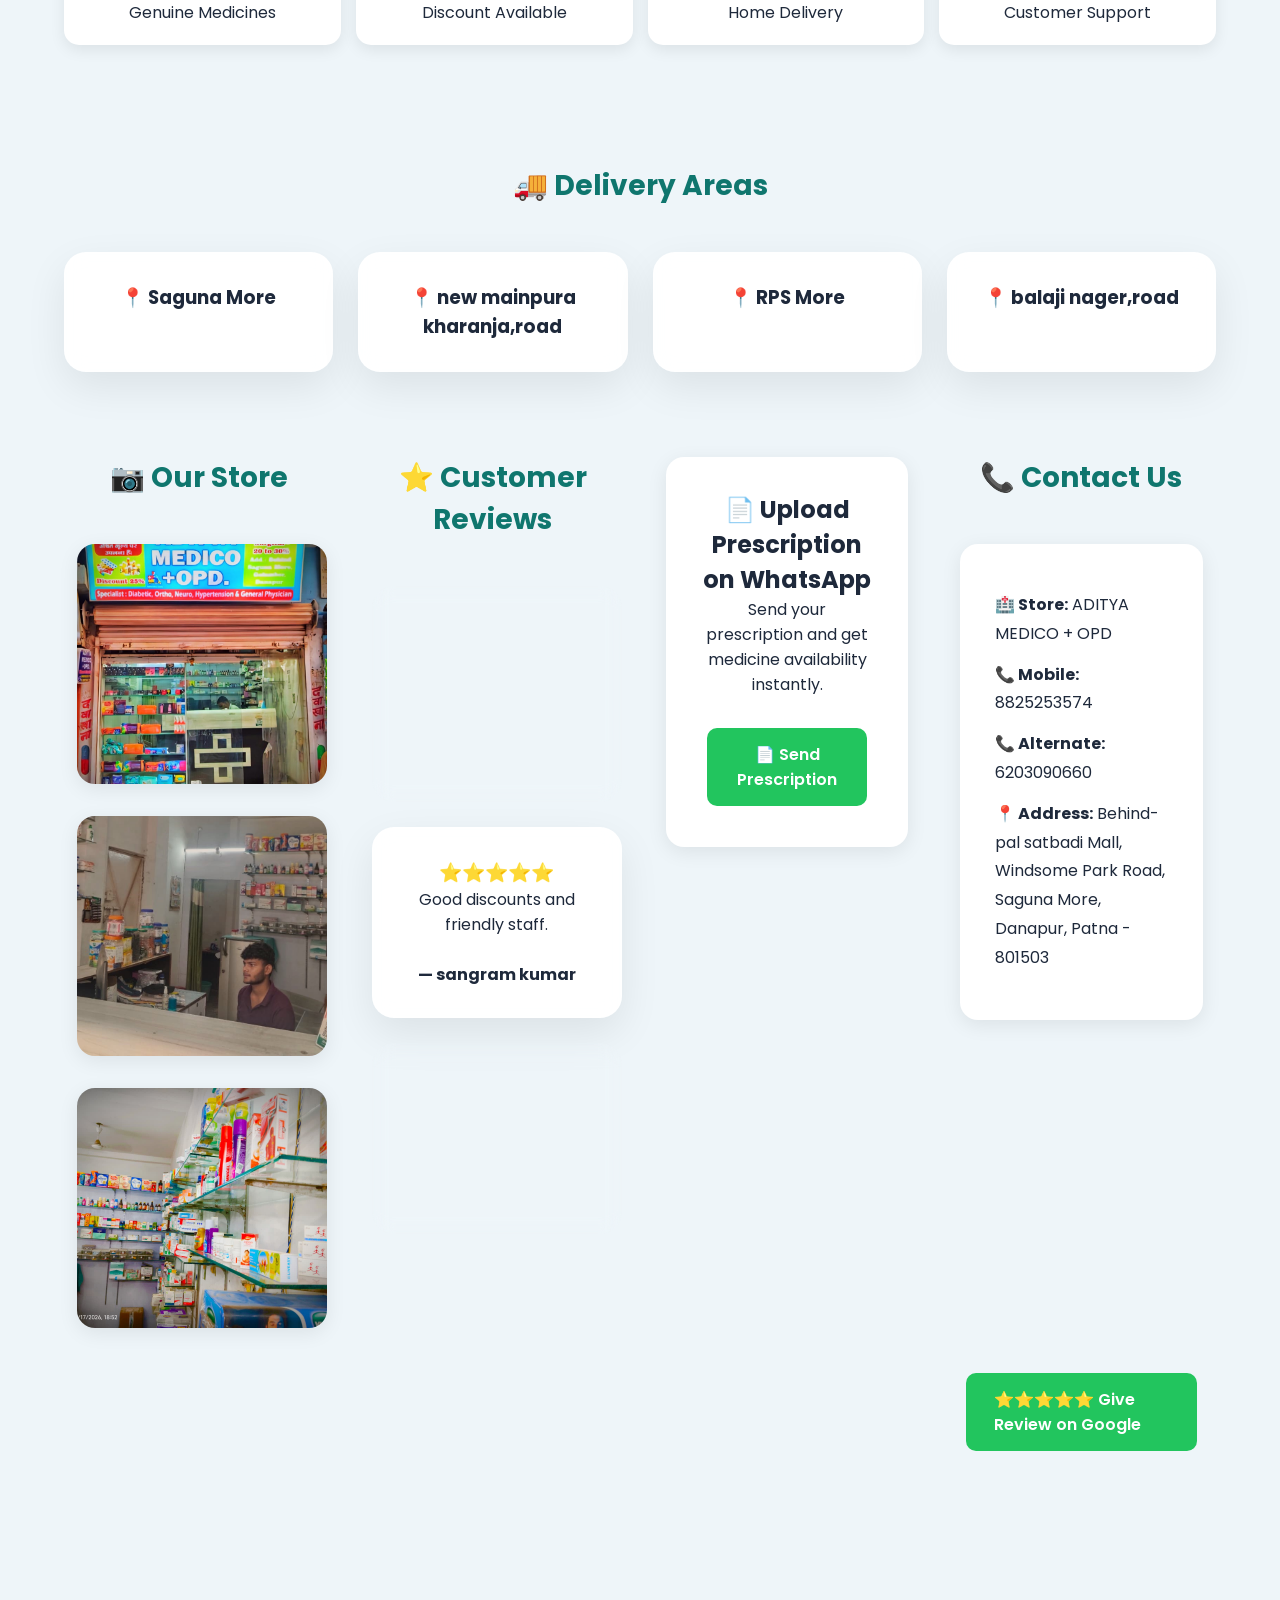
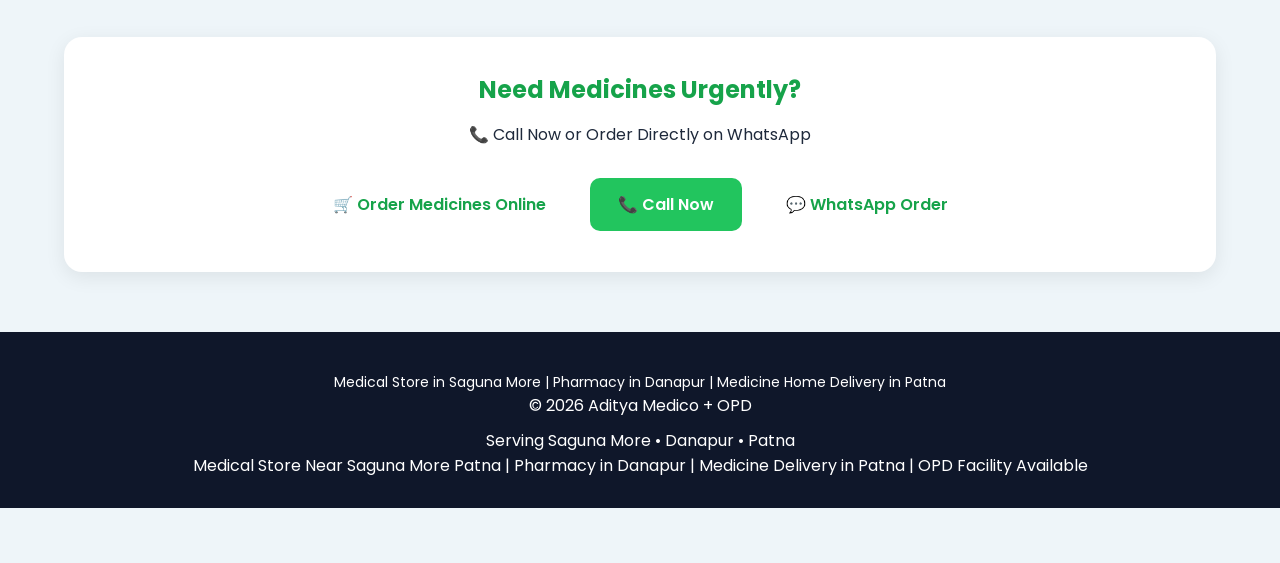
==== commit 3213f8bb: "Update index.html" ====
--- a/index.html
+++ b/index.html
@@ -381,8 +381,15 @@
 
 <header>
 
-<div class="logo">Aditya Medico + OPD</div>
-
+<div class="logo" style="display:flex;align-items:center;gap:10px;">
+
+<img src="images/logo.png"
+alt="Aditya Medico Logo"
+style="width:45px;height:45px;object-fit:contain;">
+
+<span>Aditya Medico + OPD</span>
+
+</div>
 <a href="order.html"
 class="btn btn-primary"
 style="margin:10px;">
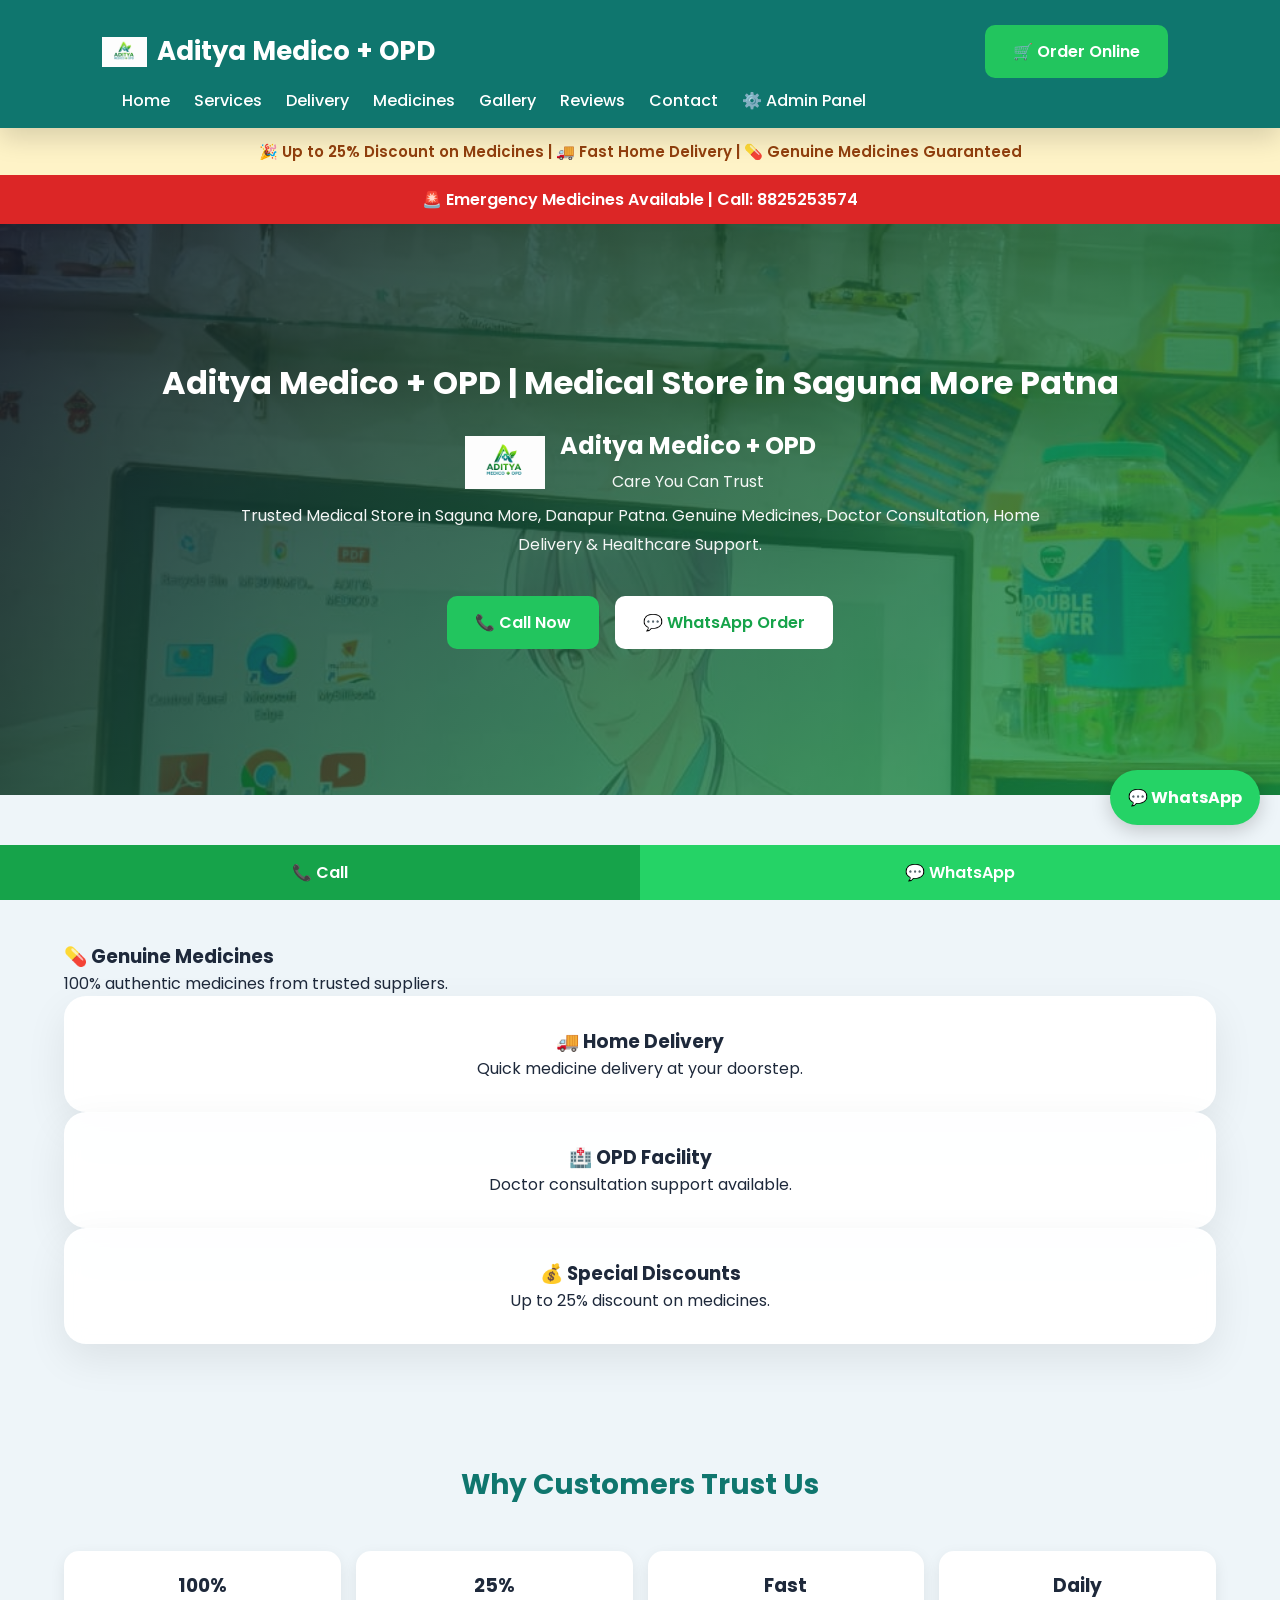
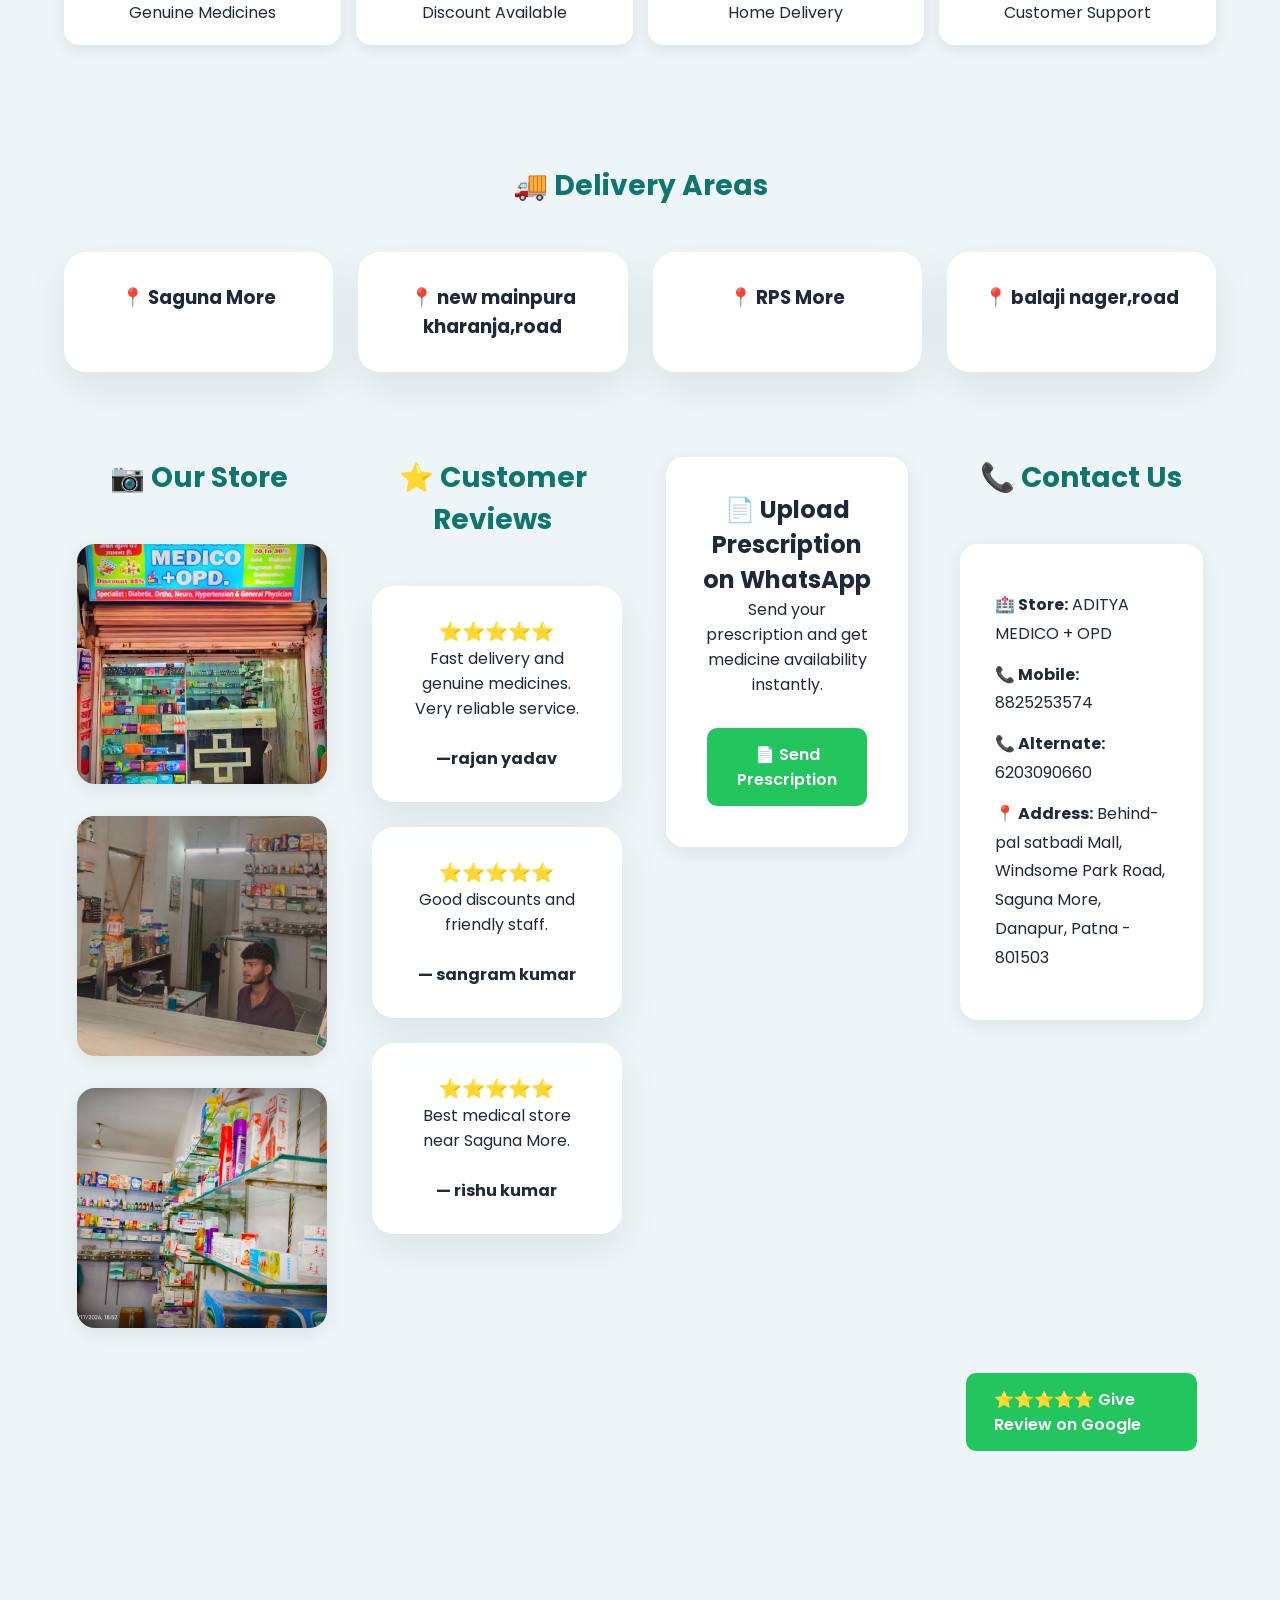
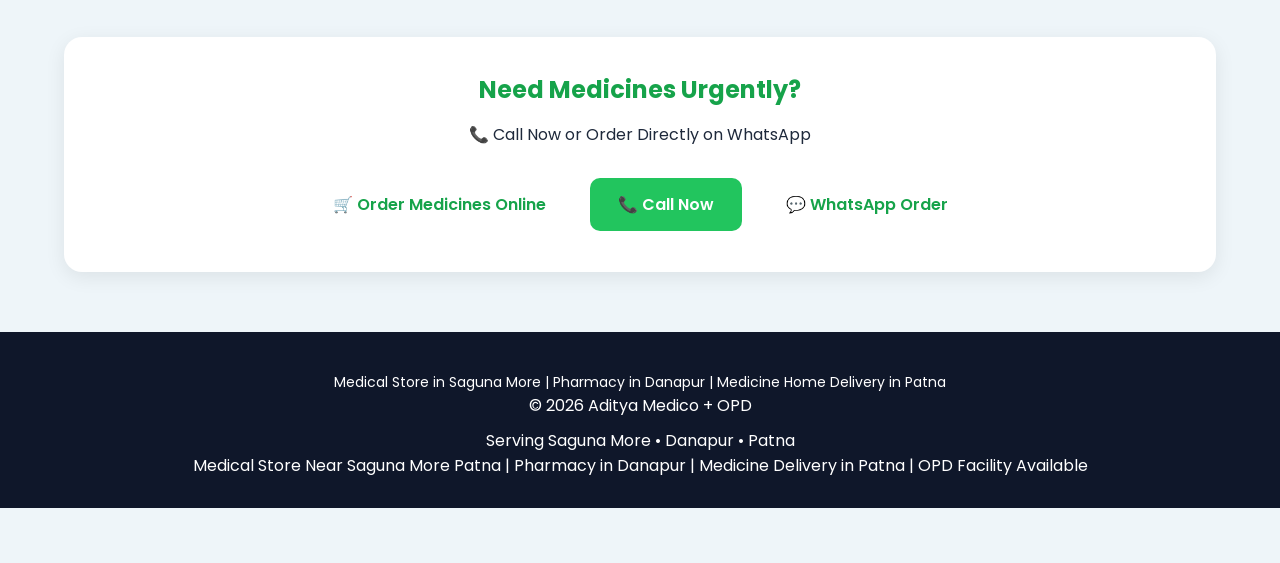
==== commit e83e4cbe: "Update index.html" ====
--- a/index.html
+++ b/index.html
@@ -370,6 +370,17 @@
  },
  "url":"https://aditya-medical.github.io/aditya-medical/"
 }
+ <script type="application/ld+json">
+{
+  "@context": "6206408813",
+  "@type": "WebSite",
+  "name": "Aditya Medico",
+  "url":"https://aditya-medical.github.io/aditya-medical/"
+  "creator": {
+    "@type": "Person",
+    "name": "Sangram Kumar"
+  }
+ 
 </script>
 <meta property="og:site_name"
 content="Aditya Medico + OPD">
@@ -448,7 +459,7 @@
 📞 Call Now
 </a>
 
-<a href="https://wa.me/918825253574"
+<a href="https://wa.me/91997 50172"
 class="btn btn-secondary"
 target="_blank">
 💬 WhatsApp Order
@@ -676,7 +687,7 @@
 📞 Call Now
 </a>
 
-<a href="https://wa.me/918825253574"
+<a href="https://wa.me/91997 50172"
 class="btn btn-secondary"
 target="_blank">
 💬 WhatsApp Order
@@ -705,7 +716,7 @@
 </p>
 </footer>
 
-<a href="https://wa.me/918825253574"
+<a href="https://wa.me/91997 50172"
 target="_blank"
 class="whatsapp-float">
 💬 WhatsApp
@@ -718,7 +729,7 @@
 📞 Call
 </a>
 
-<a href="https://wa.me/918825253574"
+<a href="https://wa.me/91997 50172"
 target="_blank"
 class="whatsapp-bar">
 💬 WhatsApp
